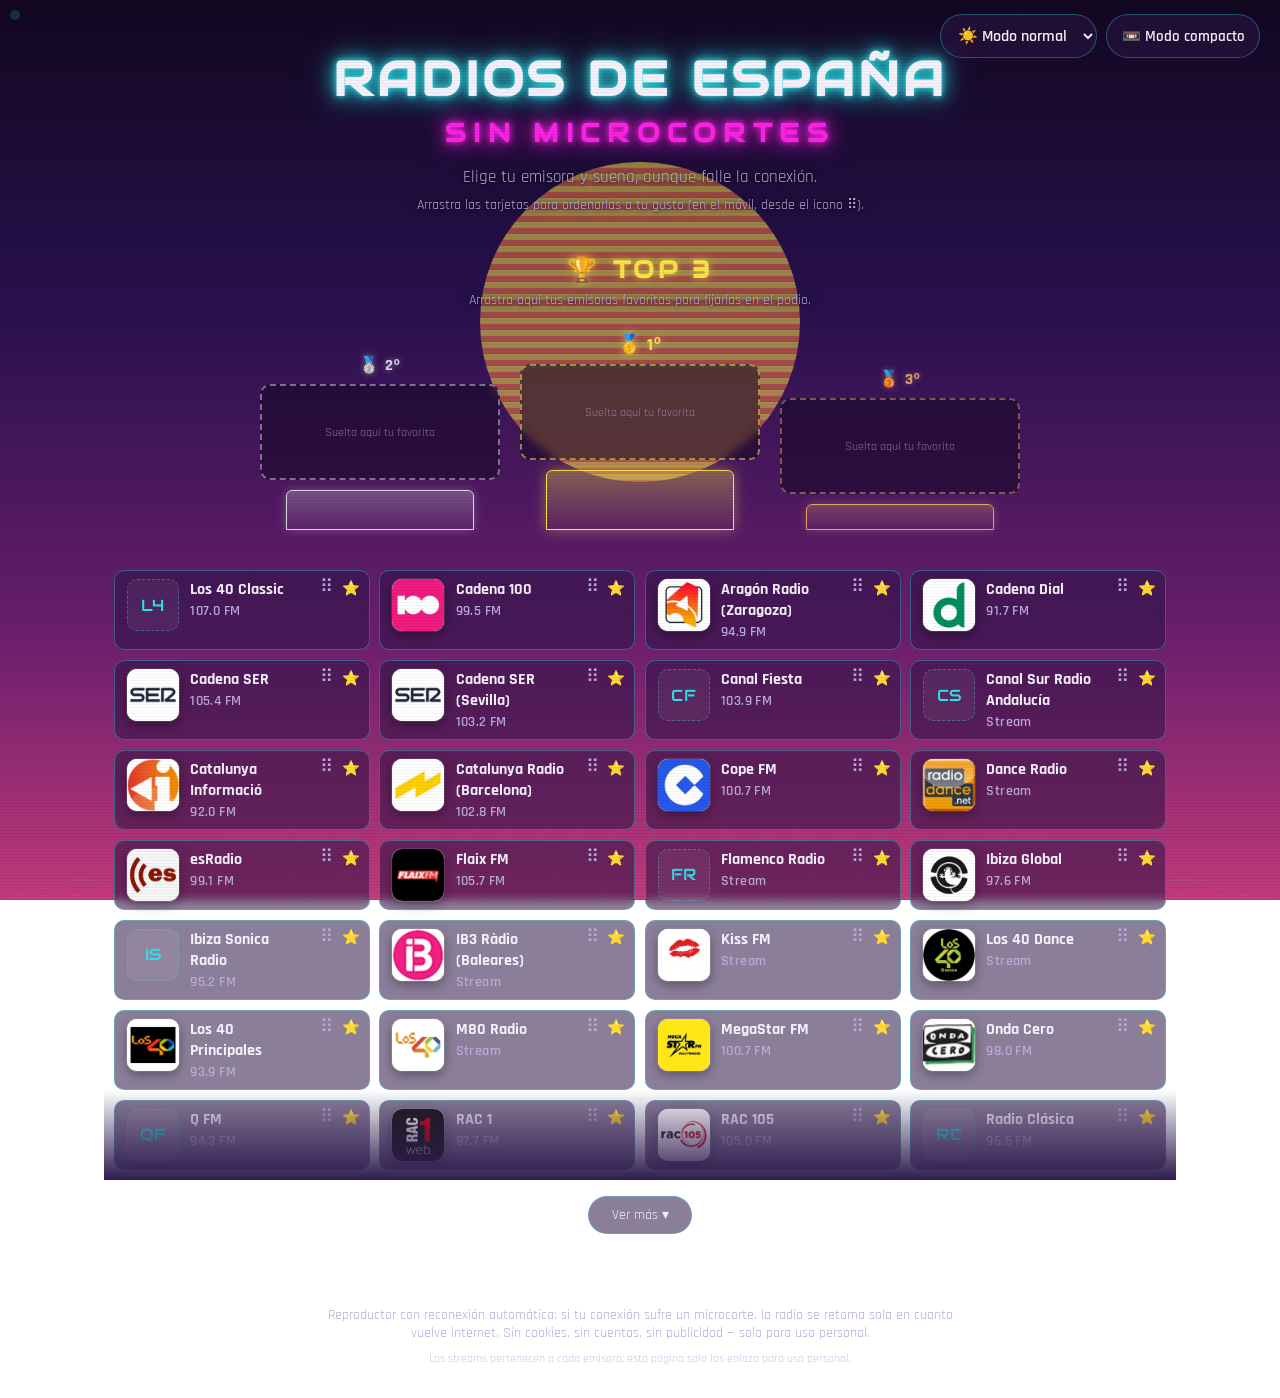
==== index.html @ 14487c56 "com" ====
<!DOCTYPE html>
<html lang="es">
<head>
  <meta charset="UTF-8">
  <meta name="viewport" content="width=device-width, initial-scale=1.0, viewport-fit=cover">
  <title>Radios de España Sin Microcortes</title>
  <link rel="preconnect" href="https://fonts.googleapis.com">
  <link rel="preconnect" href="https://fonts.gstatic.com" crossorigin>
  <link href="https://fonts.googleapis.com/css2?family=Audiowide&family=Rajdhani:wght@400;500;600;700&display=swap" rel="stylesheet">
  <link rel="stylesheet" href="styles.css">
  <link rel="stylesheet" href="compact.css">
  <link rel="manifest" href="manifest.json">
  <meta name="theme-color" content="#1a0b2e" id="theme-color-meta">
  <link rel="icon" href="icons/icon-192.png" type="image/png">
  <link rel="apple-touch-icon" href="icons/apple-touch-icon.png">
  <meta name="apple-mobile-web-app-capable" content="yes">
  <meta name="apple-mobile-web-app-status-bar-style" content="black-translucent">
  <meta name="apple-mobile-web-app-title" content="Radio Sin Cortes">
</head>
<body>
  <div class="scanlines" aria-hidden="true"></div>

  <div class="sun-horizon" aria-hidden="true">
    <div class="sun"></div>
    <div class="grid-horizon"></div>
  </div>

  <div class="moon-sky" aria-hidden="true">
    <div class="stars"></div>
    <div class="moon"></div>
  </div>

  <header class="site-header">
    <div class="header-tools">
    <select id="mode-select" class="mode-select" aria-label="Modo de escucha" autocomplete="off">
      <option value="normal">☀️ Modo normal</option>
      <option value="sleep">🌙 Modo dormir</option>
      <option value="calm">🧘 Big Calm</option>
      <option value="music">🎸 Music Time</option>
      <option value="buggy">🐞 Buggy Time</option>
    </select>
    <button type="button" id="compact-toggle" class="compact-toggle" aria-pressed="false">📼 Modo compacto</button>
    </div>
    <h1 class="title">
      <span class="title-main">RADIOS DE ESPAÑA</span>
      <span class="title-sub">SIN MICROCORTES</span>
    </h1>
    <p class="tagline">Elige tu emisora y suena, aunque falle la conexión.</p>
    <p class="reorder-hint">Arrastra las tarjetas para ordenarlas a tu gusto (en el móvil, desde el icono ⠿).</p>
  </header>

  <main>
    <button type="button" id="sleep-continue-btn" class="sleep-continue-btn" hidden></button>

    <section class="top3-section">
      <h2 class="top3-title">🏆 TOP 3</h2>
      <p class="top3-hint">Arrastra aquí tus emisoras favoritas para fijarlas en el podio.</p>
      <div class="top3-podium">
        <div class="podium-slot podium-slot--2">
          <div class="podium-rank">🥈 2º</div>
          <div class="podium-drop" data-rank="2"></div>
          <div class="podium-base"></div>
        </div>
        <div class="podium-slot podium-slot--1">
          <div class="podium-rank">🥇 1º</div>
          <div class="podium-drop" data-rank="1"></div>
          <div class="podium-base"></div>
        </div>
        <div class="podium-slot podium-slot--3">
          <div class="podium-rank">🥉 3º</div>
          <div class="podium-drop" data-rank="3"></div>
          <div class="podium-base"></div>
        </div>
      </div>
    </section>

    <div id="sleep-chips" class="sleep-chips" hidden role="tablist" aria-label="Filtrar por temática"></div>

    <div id="stations-grid-wrap" class="stations-grid-wrap">
      <div id="stations-grid" class="stations-grid" aria-live="polite">
        <!-- Tarjetas de emisora generadas por app.js -->
      </div>
      <div class="stations-grid-fade" aria-hidden="true"></div>
    </div>
    <button type="button" id="toggle-grid-btn" class="toggle-grid-btn" hidden>Ver más ▾</button>
  </main>

  <footer class="site-footer">
    <p class="help-text">Reproductor con reconexión automática: si tu conexión sufre un microcorte, la radio se retoma sola en cuanto vuelve internet. Sin cookies, sin cuentas, sin publicidad — solo para uso personal.</p>
    <p class="small-print">Los streams pertenecen a cada emisora; esta página solo los enlaza para uso personal.</p>
  </footer>

  <audio id="audio-player" preload="none"></audio>

  <button type="button" id="easter-egg-trigger" class="easter-egg-trigger" aria-label="?"></button>

  <div id="easter-egg-video-wrap" class="easter-egg-video-wrap" hidden>
    <div id="easter-egg-video"></div>
  </div>

  <div id="mini-player" class="mini-player" hidden role="region" aria-label="Reproductor actual">
    <span id="mini-player-logo" class="station-logo mini-player-logo" aria-hidden="true" hidden></span>
    <div class="mini-player-info">
      <div class="mini-player-name" id="mini-player-name"></div>
      <div class="mini-player-status" id="mini-player-status"></div>
    </div>
    <div id="sleep-timer" class="sleep-timer" hidden>
      <span class="sleep-timer-countdown" id="sleep-timer-countdown"></span>
      <button type="button" id="sleep-timer-btn" class="sleep-timer-btn" aria-haspopup="true" aria-expanded="false" aria-label="Temporizador de apagado"><svg viewBox="0 0 24 24" width="20" height="20" aria-hidden="true" focusable="false"><g fill="none" stroke="currentColor" stroke-width="2" stroke-linecap="round"><circle cx="12" cy="13.5" r="7.5"/><path d="M12 9.5v4l2.5 2M9.5 2.5h5M19 6l1.5-1.5"/></g></svg></button>
      <div id="sleep-timer-menu" class="sleep-timer-menu" hidden>
        <button type="button" data-min="15">15 min</button>
        <button type="button" data-min="30">30 min</button>
        <button type="button" data-min="45">45 min</button>
        <button type="button" data-min="60">60 min</button>
        <button type="button" data-min="120">2 h</button>
        <button type="button" data-min="0">Desactivado</button>
      </div>
    </div>
    <button type="button" id="mini-player-tracks-btn" class="mini-player-tracks-btn" hidden aria-haspopup="dialog" aria-controls="tracks-panel" aria-expanded="false" aria-label="Canciones anteriores y próximas">
      <svg viewBox="0 0 24 24" width="20" height="20" aria-hidden="true" focusable="false"><path fill="currentColor" d="M3 6h12v2H3zm0 5h12v2H3zm0 5h8v2H3zm14-9.5V15.2a3 3 0 1 0 2 2.8V9h3V6.5z"/></svg>
    </button>
    <button type="button" id="mini-player-toggle" class="mini-player-toggle" aria-label="Pausar"></button>
    <div class="mini-player-volume">
      <span aria-hidden="true">🔊</span>
      <input type="range" id="mini-player-volume" class="mini-player-volume-slider" min="0" max="1" step="0.01" value="1" aria-label="Volumen">
    </div>
  </div>

  <div id="tracks-panel" class="tracks-panel" hidden role="dialog" aria-modal="false" aria-labelledby="tracks-panel-title">
    <div class="tracks-panel-head">
      <h2 class="tracks-panel-title" id="tracks-panel-title">Canciones</h2>
      <button type="button" id="tracks-panel-close" class="tracks-panel-close" aria-label="Cerrar">
        <svg viewBox="0 0 24 24" width="18" height="18" aria-hidden="true" focusable="false"><path d="M6 6l12 12M18 6L6 18" fill="none" stroke="currentColor" stroke-width="2.2" stroke-linecap="round"/></svg>
      </button>
    </div>
    <div class="tracks-panel-body" id="tracks-panel-body"></div>
  </div>

  <div id="sleep-fallback-toast"class="sleep-fallback-toast" hidden aria-live="polite"></div>

  <div id="sleep-dim-overlay" class="sleep-dim-overlay" hidden aria-hidden="true">
    <div class="sleep-dim-moon"></div>
    <div class="sleep-dim-name" id="sleep-dim-name"></div>
  </div>

  <!-- Modo compacto: casete de los años 70 con las emisoras del modo activo -->
  <section id="compact" class="compact" hidden aria-label="Modo compacto">
    <div class="compact-stage" id="compactStage">
      <div class="deck">
        <div class="chassis">
          <div class="plate">
            <span>RADIO · SIN MICROCORTES</span>
            <span class="plate-right">
              <span class="lamp green" id="cpLed" aria-hidden="true"></span>
              <button type="button" class="cp-exit" id="cpExit">✕ SALIR</button>
            </span>
          </div>

          <div class="grid">
            <div class="side left">
              <div class="vu" aria-hidden="true"><div class="needle" id="cpNeedleL"></div><span class="tag">L</span></div>
              <div class="vents" aria-hidden="true"></div>
              <div class="knob-wrap">
                <div class="dial" id="cpModeDial" role="slider" tabindex="0" aria-label="Modo de escucha"><div class="ptr"></div></div>
                <div class="dial-label">MODO</div>
                <div class="dial-value" id="cpModeVal"></div>
              </div>
            </div>

            <div class="center">
              <div class="window" id="cpWindow">
                <div class="cassette">
                  <div class="label beat" id="cpLabel">
                    <div class="label-name" id="cpName">—</div>
                    <div class="label-sub" id="cpSub"></div>
                  </div>
                  <div class="reels">
                    <div class="reel" id="cpReelL"></div>
                    <div class="reel" id="cpReelR"></div>
                  </div>
                </div>
              </div>
              <div class="transport">
                <button class="btn" id="cpPower" type="button">ENCENDER</button>
                <button class="btn" id="cpPlay" type="button">▶ PLAY</button>
                <button class="btn" id="cpStop" type="button">■ PARAR</button>
                <button class="btn" id="cpStyle" type="button">ESTILO</button>
                <button class="btn" id="cpGlitch" type="button">⚡ MICROCORTE</button>
              </div>
            </div>

            <div class="side right">
              <div class="vu" aria-hidden="true"><div class="needle" id="cpNeedleR"></div><span class="tag">R</span></div>
              <div class="bars" id="cpBars" aria-hidden="true"></div>
              <div class="knob-wrap">
                <div class="dial" id="cpStDial" role="slider" tabindex="0" aria-label="Emisora del grupo activo"><div class="ptr"></div></div>
                <div class="dial-label">EMISORA</div>
                <div class="dial-value" id="cpStVal"></div>
              </div>
            </div>
          </div>
        </div>

        <div class="drawer">
          <button class="toggle" id="cpList" type="button" aria-expanded="false" aria-controls="cpScreen">▲ LISTA</button>
          <div class="screen" id="cpScreen" hidden>
            <div class="screen-head">
              <button class="screen-tab active" data-tab="emisoras" type="button">EMISORAS</button>
              <button class="screen-tab" data-tab="estilos" type="button">ESTILOS</button>
            </div>
            <div class="screen-body" id="cpScreenBody"></div>
          </div>
        </div>
      </div>
    </div>
  </section>

  <script src="app.js" defer></script>
  <script src="compact.js" defer></script>
  <script>
    if ('serviceWorker' in navigator) {
      window.addEventListener('load', function () {
        navigator.serviceWorker.register('sw.js').catch(function () {
          // Si falla el registro (p. ej. servido sin HTTPS en local), la web
          // sigue funcionando con normalidad, solo sin las ventajas de la PWA.
        });
      });
    }
  </script>
</body>
</html>
---- styles.css ----
:root {
  --neon-cyan: #2de2e6;
  --neon-magenta: #f924e3;
  --neon-yellow: #f9e347;
  --bg-deep: #1a0b2e;
  --bg-mid: #2d1b4e;
  --card-bg: rgba(45, 20, 70, 0.55);
  --card-border: rgba(45, 226, 230, 0.35);
  --text-main: #f4f1fb;
  --text-dim: #b8a9d9;
}

/* --- Modo dormir: paleta cálida y de bajo brillo --- */
body.sleep-mode {
  --neon-cyan: #6f7fd6;
  --neon-magenta: #caa46b;
  --neon-yellow: #d8b872;
  --bg-deep: #0a0e24;
  --bg-mid: #131a3a;
  --card-bg: rgba(18, 22, 48, 0.6);
  --card-border: rgba(111, 127, 214, 0.3);
  --text-main: #f0e6d2;
  --text-dim: #8f97c2;
}

/* --- Big Calm: verdes azulados suaves --- */
body.calm-mode {
  --neon-cyan: #6fd6c0;
  --neon-magenta: #e0b97a;
  --neon-yellow: #bfe3a0;
  --bg-deep: #071a1c;
  --bg-mid: #0f2c2e;
  --card-bg: rgba(12, 44, 46, 0.6);
  --card-border: rgba(111, 214, 192, 0.3);
  --text-main: #eaf5ee;
  --text-dim: #93b8b0;
}

/* --- Music Time: ámbar y rojo de amplificador de válvulas --- */
body.music-mode {
  --neon-cyan: #ffb347;
  --neon-magenta: #ff4d3d;
  --neon-yellow: #ffd36b;
  --bg-deep: #1a0d08;
  --bg-mid: #2c1710;
  --card-bg: rgba(44, 22, 14, 0.6);
  --card-border: rgba(255, 179, 71, 0.35);
  --text-main: #fdf2e3;
  --text-dim: #c9aa8c;
}

/* --- Buggy Time: verde ácido y rosa de pantalla averiada --- */
body.buggy-mode {
  --neon-cyan: #b6ff3c;
  --neon-magenta: #ff2e93;
  --neon-yellow: #ffe600;
  --bg-deep: #0c0f0a;
  --bg-mid: #1a2012;
  --card-bg: rgba(20, 28, 12, 0.65);
  --card-border: rgba(182, 255, 60, 0.35);
  --text-main: #f5fbe6;
  --text-dim: #b3c295;
}

* {
  box-sizing: border-box;
}

html, body {
  margin: 0;
  padding: 0;
  min-height: 100%;
}

body {
  font-family: 'Rajdhani', 'Segoe UI', sans-serif;
  color: var(--text-main);
  background: linear-gradient(180deg, #120821 0%, #2a1150 35%, #6a1e6e 70%, #c23a7a 100%);
  background-attachment: fixed;
  position: relative;
  overflow-x: hidden;
  min-height: 100vh;
  display: flex;
  flex-direction: column;
  transition: background 0.6s ease, color 0.6s ease;
}

body.sleep-mode {
  background: linear-gradient(180deg, #05061a 0%, #0b0f2e 40%, #131a3a 75%, #1c2350 100%);
}

body.calm-mode {
  background: linear-gradient(180deg, #041214 0%, #0a2326 40%, #0f2c2e 75%, #17403f 100%);
}

body.music-mode {
  background: linear-gradient(180deg, #0f0705 0%, #1f0e09 40%, #3a1a0f 72%, #6e2413 100%);
}

body.buggy-mode {
  background: linear-gradient(180deg, #070906 0%, #10160b 40%, #1a2012 70%, #4a1038 100%);
}

/* --- Sol retro + horizonte de cuadrícula --- */

.sun-horizon {
  position: fixed;
  inset: 0;
  z-index: 0;
  overflow: hidden;
  pointer-events: none;
}

.sun {
  position: absolute;
  left: 50%;
  top: 18%;
  width: 320px;
  height: 320px;
  border-radius: 50%;
  transform: translateX(-50%);
  background: repeating-linear-gradient(
    180deg,
    var(--neon-yellow) 0px,
    var(--neon-yellow) 6px,
    transparent 6px,
    transparent 12px
  );
  background-color: #ff7a45;
  background-blend-mode: normal;
  opacity: 0.55;
  animation: sun-pulse 9s ease-in-out infinite;
}

@keyframes sun-pulse {
  0%, 100% {
    opacity: 0.3;
    box-shadow: 0 0 40px 6px rgba(249, 227, 71, 0.22), 0 0 90px 26px rgba(249, 36, 227, 0.1);
  }
  50% {
    opacity: 0.7;
    box-shadow: 0 0 80px 16px rgba(249, 227, 71, 0.45), 0 0 150px 55px rgba(249, 36, 227, 0.2);
  }
}

@media (prefers-reduced-motion: reduce) {
  .sun {
    animation: none;
    opacity: 0.5;
    box-shadow: 0 0 60px 10px rgba(249, 227, 71, 0.35), 0 0 120px 40px rgba(249, 36, 227, 0.15);
  }
}

.grid-horizon {
  position: absolute;
  left: 0;
  right: 0;
  bottom: 0;
  height: 45%;
  background-image:
    linear-gradient(rgba(45, 226, 230, 0.35) 1px, transparent 1px),
    linear-gradient(90deg, rgba(45, 226, 230, 0.35) 1px, transparent 1px);
  background-size: 60px 40px;
  transform: perspective(300px) rotateX(60deg);
  transform-origin: bottom;
  opacity: 0.5;
  mask-image: linear-gradient(to top, rgba(0,0,0,1) 0%, rgba(0,0,0,0) 90%);
  -webkit-mask-image: linear-gradient(to top, rgba(0,0,0,1) 0%, rgba(0,0,0,0) 90%);
}

.scanlines {
  position: fixed;
  inset: 0;
  z-index: 5;
  pointer-events: none;
  background: repeating-linear-gradient(
    0deg,
    rgba(0, 0, 0, 0.12) 0px,
    rgba(0, 0, 0, 0.12) 1px,
    transparent 1px,
    transparent 3px
  );
  opacity: 0.35;
  transition: opacity 0.6s ease;
}

body.sleep-mode .scanlines,
body.calm-mode .scanlines {
  opacity: 0.08;
}

body.buggy-mode .scanlines {
  opacity: 0.6;
}

body.buggy-mode .grid-horizon {
  background-image:
    linear-gradient(rgba(182, 255, 60, 0.35) 1px, transparent 1px),
    linear-gradient(90deg, rgba(182, 255, 60, 0.35) 1px, transparent 1px);
}

body.music-mode .grid-horizon {
  background-image:
    linear-gradient(rgba(255, 179, 71, 0.35) 1px, transparent 1px),
    linear-gradient(90deg, rgba(255, 179, 71, 0.35) 1px, transparent 1px);
}

/* --- Modo dormir: luna y estrellas --- */

.sun-horizon,
.moon-sky {
  transition: opacity 0.6s ease;
}

.moon-sky {
  position: fixed;
  inset: 0;
  z-index: 0;
  overflow: hidden;
  pointer-events: none;
  opacity: 0;
}

body.sleep-mode .sun-horizon,
body.calm-mode .sun-horizon {
  opacity: 0;
}

body.sleep-mode .moon-sky,
body.calm-mode .moon-sky {
  opacity: 1;
}

/* Big Calm conserva las estrellas, pero la luna taparía su subtítulo */
body.calm-mode .moon {
  display: none;
}

.stars {
  position: absolute;
  inset: 0;
  background-image:
    radial-gradient(1.5px 1.5px at 12% 18%, #f0e6d2 50%, transparent 100%),
    radial-gradient(1.5px 1.5px at 28% 44%, #f0e6d2 50%, transparent 100%),
    radial-gradient(1px 1px at 45% 12%, #f0e6d2 50%, transparent 100%),
    radial-gradient(1.5px 1.5px at 62% 30%, #f0e6d2 50%, transparent 100%),
    radial-gradient(1px 1px at 78% 55%, #f0e6d2 50%, transparent 100%),
    radial-gradient(1.5px 1.5px at 88% 22%, #f0e6d2 50%, transparent 100%),
    radial-gradient(1px 1px at 8% 65%, #f0e6d2 50%, transparent 100%),
    radial-gradient(1.5px 1.5px at 35% 75%, #f0e6d2 50%, transparent 100%),
    radial-gradient(1px 1px at 55% 68%, #f0e6d2 50%, transparent 100%),
    radial-gradient(1.5px 1.5px at 92% 78%, #f0e6d2 50%, transparent 100%);
  opacity: 0.55;
  animation: stars-twinkle 6s ease-in-out infinite;
}

@keyframes stars-twinkle {
  0%, 100% { opacity: 0.35; }
  50% { opacity: 0.7; }
}

.moon {
  position: absolute;
  left: 50%;
  top: 16%;
  width: 140px;
  height: 140px;
  border-radius: 50%;
  transform: translateX(-50%);
  background: radial-gradient(circle at 35% 35%, #f4ecd8 0%, #e4d6ae 55%, #cbb98a 100%);
  box-shadow: 0 0 35px 8px rgba(228, 214, 174, 0.25), 0 0 70px 20px rgba(228, 214, 174, 0.12);
  animation: moon-breathe 8s ease-in-out infinite;
}

@keyframes moon-breathe {
  0%, 100% { box-shadow: 0 0 30px 6px rgba(228, 214, 174, 0.2), 0 0 60px 16px rgba(228, 214, 174, 0.1); }
  50% { box-shadow: 0 0 45px 12px rgba(228, 214, 174, 0.3), 0 0 85px 24px rgba(228, 214, 174, 0.15); }
}

@media (prefers-reduced-motion: reduce) {
  .stars, .moon { animation: none; }
}

body.tab-hidden .stars,
body.tab-hidden .moon {
  animation-play-state: paused;
}

/* --- Cabecera --- */

.site-header {
  position: relative;
  z-index: 2;
  text-align: center;
  padding: 3rem 1rem 1.5rem;
}

/* 1rem de letra: con menos, iOS amplía la página al tocar el selector */
/* Selector de modos e interruptor del modo compacto, juntos */
.header-tools {
  display: flex;
  flex-direction: column;
  align-items: center;
  gap: 0.6rem;
  margin: 0 auto 1.1rem;
}

.compact-toggle {
  min-height: 44px;
  padding: 0.4rem 0.9rem;
  border-radius: 999px;
  border: 1px solid var(--card-border);
  background: var(--card-bg);
  color: var(--text-main);
  font-family: inherit;
  font-size: 0.95rem;
  font-weight: 600;
  cursor: pointer;
  backdrop-filter: blur(4px);
  -webkit-tap-highlight-color: transparent;
}

.compact-toggle:hover,
.compact-toggle:focus-visible,
.compact-toggle[aria-pressed="true"] {
  border-color: var(--neon-cyan);
  background: rgba(45, 226, 230, 0.12);
}

.compact-toggle:focus-visible {
  outline: 2px solid var(--neon-cyan);
  outline-offset: 2px;
}

.mode-select {
  display: block;
  margin: 0;
  min-height: 44px;
  padding: 0.4rem 0.8rem;
  border-radius: 999px;
  border: 1px solid var(--card-border);
  background: var(--card-bg);
  color: var(--text-main);
  color-scheme: dark;
  font-family: inherit;
  font-size: 1rem;
  font-weight: 600;
  cursor: pointer;
  backdrop-filter: blur(4px);
  transition: border-color 0.2s ease, background 0.2s ease;
  -webkit-tap-highlight-color: transparent;
}

.mode-select option {
  background: var(--bg-deep);
  color: var(--text-main);
}

.mode-select:hover,
.mode-select:focus-visible {
  border-color: var(--neon-cyan);
}

.mode-select:focus-visible {
  outline: 2px solid var(--neon-cyan);
  outline-offset: 2px;
}

/* Por debajo de este ancho taparía el título, y va centrado encima de él */
@media (min-width: 1000px) {
  .header-tools {
    position: absolute;
    top: 0.9rem;
    right: 1.25rem;
    flex-direction: row;
    margin: 0;
  }
}

.title {
  margin: 0;
  display: flex;
  flex-direction: column;
  gap: 0.4rem;
  font-family: 'Audiowide', 'Rajdhani', sans-serif;
  line-height: 1.3;
}

.title-main {
  font-size: clamp(1.6rem, 6vw, 3rem);
  color: var(--text-main);
  text-shadow:
    0 0 6px var(--neon-cyan),
    0 0 18px var(--neon-cyan),
    0 0 36px rgba(45, 226, 230, 0.6);
  letter-spacing: 0.08em;
}

.title-sub {
  font-size: clamp(1rem, 3.5vw, 1.6rem);
  color: var(--neon-magenta);
  text-shadow:
    0 0 6px var(--neon-magenta),
    0 0 18px var(--neon-magenta),
    0 0 32px rgba(249, 36, 227, 0.6);
  letter-spacing: 0.3em;
}

.tagline {
  margin: 1rem auto 0;
  max-width: 32rem;
  font-size: 1.05rem;
  color: var(--text-dim);
  text-shadow: 0 1px 4px rgba(0, 0, 0, 0.85), 0 0 14px rgba(10, 4, 20, 0.7);
}

.reorder-hint {
  margin: 0.5rem auto 0;
  max-width: 32rem;
  font-size: 0.85rem;
  color: var(--text-dim);
  text-shadow: 0 1px 4px rgba(0, 0, 0, 0.85), 0 0 14px rgba(10, 4, 20, 0.7);
}

/* --- Podio TOP 3 --- */

.top3-section {
  text-align: center;
  margin-bottom: 2.5rem;
}

.top3-title {
  margin: 0;
  font-family: 'Audiowide', 'Rajdhani', sans-serif;
  font-size: clamp(1.1rem, 3vw, 1.5rem);
  letter-spacing: 0.15em;
  color: var(--neon-yellow);
  text-shadow: 0 0 6px rgba(249, 227, 71, 0.6), 0 0 18px rgba(249, 227, 71, 0.3);
}

.top3-hint {
  margin: 0.4rem auto 1.5rem;
  max-width: 30rem;
  font-size: 0.85rem;
  color: var(--text-dim);
  text-shadow: 0 1px 4px rgba(0, 0, 0, 0.85), 0 0 14px rgba(10, 4, 20, 0.7);
}

.top3-podium {
  display: flex;
  align-items: flex-end;
  justify-content: center;
  gap: 1.25rem;
  flex-wrap: wrap;
}

.podium-slot {
  display: flex;
  flex-direction: column;
  align-items: center;
  width: min(240px, 42vw);
}

.podium-slot--1 { order: 2; }
.podium-slot--2 { order: 1; }
.podium-slot--3 { order: 3; }

.podium-rank {
  margin-bottom: 0.5rem;
  font-weight: 700;
  font-size: 1rem;
  letter-spacing: 0.05em;
}

.podium-slot--1 .podium-rank {
  color: var(--neon-yellow);
  text-shadow: 0 0 8px rgba(249, 227, 71, 0.7);
  font-size: 1.15rem;
}

.podium-slot--2 .podium-rank { color: #d7d7e0; text-shadow: 0 0 6px rgba(215, 215, 224, 0.5); }
.podium-slot--3 .podium-rank { color: #e0a468; text-shadow: 0 0 6px rgba(224, 164, 104, 0.5); }

.podium-drop {
  width: 100%;
  min-height: 96px;
  border: 2px dashed var(--card-border);
  border-radius: 10px;
  background: rgba(20, 8, 38, 0.55);
  backdrop-filter: blur(4px);
  display: flex;
  align-items: center;
  justify-content: center;
  padding: 0.4rem;
  transition: border-color 0.2s ease, box-shadow 0.2s ease, background 0.2s ease;
}

.podium-drop:empty::before {
  content: 'Suelta aquí tu favorita';
  font-size: 0.78rem;
  color: var(--text-dim);
  opacity: 0.65;
  padding: 0 0.5rem;
}

.podium-drop .station-card {
  width: 100%;
}

.podium-slot--1 .podium-drop { border-color: rgba(249, 227, 71, 0.55); }
.podium-slot--2 .podium-drop { border-color: rgba(215, 215, 224, 0.5); }
.podium-slot--3 .podium-drop { border-color: rgba(224, 164, 104, 0.5); }

.podium-drop.drop-hover {
  border-style: solid;
  border-color: var(--neon-cyan);
  box-shadow: 0 0 16px rgba(45, 226, 230, 0.5);
  background: rgba(45, 226, 230, 0.08);
}

.podium-base {
  width: 78%;
  margin-top: 0.6rem;
  border-radius: 6px 6px 0 0;
  border: 1px solid;
}

.podium-slot--1 .podium-base {
  height: 60px;
  background: linear-gradient(180deg, rgba(249, 227, 71, 0.35), rgba(249, 227, 71, 0.05));
  border-color: var(--neon-yellow);
  box-shadow: 0 0 14px rgba(249, 227, 71, 0.4);
}

.podium-slot--2 .podium-base {
  height: 40px;
  background: linear-gradient(180deg, rgba(215, 215, 224, 0.3), rgba(215, 215, 224, 0.05));
  border-color: #d7d7e0;
  box-shadow: 0 0 10px rgba(215, 215, 224, 0.3);
}

.podium-slot--3 .podium-base {
  height: 26px;
  background: linear-gradient(180deg, rgba(224, 164, 104, 0.3), rgba(224, 164, 104, 0.05));
  border-color: #e0a468;
  box-shadow: 0 0 10px rgba(224, 164, 104, 0.3);
}

/* --- Continuar donde lo dejé (modo dormir) --- */

.sleep-continue-btn {
  display: block;
  margin: 0 auto 2rem;
  min-height: 52px;
  padding: 0.75rem 1.5rem;
  border-radius: 999px;
  border: 1.5px solid rgba(216, 184, 114, 0.6);
  background: rgba(216, 184, 114, 0.12);
  color: var(--text-main);
  font-family: inherit;
  font-size: 1rem;
  font-weight: 700;
  cursor: pointer;
  text-align: center;
  max-width: 90%;
  transition: border-color 0.2s ease, background 0.2s ease;
}

.sleep-continue-btn:hover,
.sleep-continue-btn:focus-visible {
  border-color: var(--neon-yellow);
  background: rgba(216, 184, 114, 0.2);
}

/* --- Chips de filtro por temática (modo dormir) --- */

.sleep-chips {
  display: flex;
  gap: 0.5rem;
  overflow-x: auto;
  padding: 0.2rem 0.2rem 0.9rem;
  margin-bottom: 0.5rem;
  -webkit-overflow-scrolling: touch;
}

/* Con ratón es incómodo deslizar la fila: en pantalla grande pasan a otra línea */
@media (min-width: 769px) {
  .sleep-chips {
    flex-wrap: wrap;
    overflow-x: visible;
  }
}

.sleep-chip {
  flex: 0 0 auto;
  min-height: 44px;
  padding: 0.4rem 0.9rem;
  border-radius: 999px;
  border: 1px solid var(--card-border);
  background: var(--card-bg);
  color: var(--text-dim);
  font-family: inherit;
  font-size: 0.85rem;
  white-space: nowrap;
  cursor: pointer;
  transition: border-color 0.2s ease, color 0.2s ease, background 0.2s ease;
  -webkit-tap-highlight-color: transparent;
}

.sleep-chip.is-active {
  border-color: var(--neon-cyan);
  color: var(--text-main);
  background: rgba(111, 127, 214, 0.18);
}

/* --- Grid de emisoras --- */

main {
  position: relative;
  z-index: 2;
  flex: 1;
  padding: 1rem 1.5rem 3rem;
  max-width: 1100px;
  width: 100%;
  margin: 0 auto;
}

.stations-grid {
  display: grid;
  /* 240px: con el logo a la izquierda, con menos ancho el nombre se partía
     en tres o cuatro líneas. */
  grid-template-columns: repeat(auto-fill, minmax(240px, 1fr));
  gap: 0.6rem;
}

/* El relleno compensado con margen negativo deja sitio a lo que sobresale de
   las tarjetas (etiqueta de ranking, brillo), que overflow: hidden recortaría. */
.stations-grid-wrap {
  position: relative;
  overflow: hidden;
  padding: 10px 10px 0;
  margin: -10px -10px 0;
  max-height: 620px;
  transition: max-height 0.35s ease;
}

.stations-grid-wrap.is-expanded {
  max-height: none;
}

.stations-grid-fade {
  position: absolute;
  left: 0;
  right: 0;
  bottom: 0;
  height: 90px;
  background: linear-gradient(to bottom, transparent, var(--bg-mid));
  pointer-events: none;
  opacity: 1;
  transition: opacity 0.2s ease;
}

.stations-grid-wrap.is-expanded .stations-grid-fade,
.stations-grid-wrap.fits-all .stations-grid-fade {
  opacity: 0;
}

.toggle-grid-btn {
  display: block;
  margin: 1rem auto 0;
  padding: 0.55rem 1.4rem;
  border-radius: 999px;
  border: 1px solid var(--card-border);
  background: var(--card-bg);
  color: var(--text-main);
  font-family: inherit;
  font-size: 0.9rem;
  cursor: pointer;
  backdrop-filter: blur(4px);
  transition: border-color 0.2s ease, transform 0.15s ease;
}

.toggle-grid-btn:hover {
  border-color: var(--neon-cyan);
  transform: translateY(-1px);
}

.station-card {
  background: var(--card-bg);
  border: 1px solid var(--card-border);
  border-radius: 10px;
  padding: 0.5rem 0.75rem;
  text-align: left;
  color: var(--text-main);
  font-family: inherit;
  backdrop-filter: blur(4px);
  transition: border-color 0.2s ease, box-shadow 0.2s ease, transform 0.15s ease;
  display: flex;
  flex-direction: column;
  gap: 0.15rem;
  position: relative;
}

.station-card:hover {
  border-color: var(--neon-cyan);
  transform: translateY(-2px);
}

.station-card.dragging {
  z-index: 1000;
  pointer-events: none;
  border-color: var(--neon-cyan);
  box-shadow: 0 8px 24px rgba(0, 0, 0, 0.45), 0 0 16px rgba(45, 226, 230, 0.5);
  transform: scale(1.03);
}

/* Con ratón se arrastra desde cualquier punto de la tarjeta */
@media (hover: hover) and (pointer: fine) {
  .station-card {
    cursor: grab;
    user-select: none;
    -webkit-user-select: none;
  }
}

body.is-dragging,
body.is-dragging .card-content {
  cursor: grabbing;
}

/* backdrop-filter en el podio haría que la tarjeta arrastrada se posicione
   respecto a su plaza y no a la ventana. Quitarlo también aligera el repintado. */
body.is-dragging .station-card,
body.is-dragging .podium-drop {
  backdrop-filter: none;
  transition: none;
}

.drag-placeholder {
  border: 1px dashed var(--card-border);
  border-radius: 10px;
  background: rgba(45, 226, 230, 0.06);
}

/* Los iconos flotan en la esquina para no gastar una fila entera de la tarjeta */
.card-toolbar {
  position: absolute;
  z-index: 1;
  top: 0.25rem;
  right: 0.3rem;
  display: flex;
  align-items: center;
}

.drag-handle {
  color: var(--text-dim);
  font-size: 1.1rem;
  line-height: 1;
  padding: 0.2rem 0.3rem;
  cursor: grab;
  touch-action: none;
  user-select: none;
  -webkit-user-select: none;
  -webkit-tap-highlight-color: transparent;
}

.podium-add-btn {
  min-width: 26px;
  min-height: 26px;
  padding: 0;
  border: none;
  background: none;
  color: var(--text-dim);
  font-size: 0.9rem;
  line-height: 1;
  cursor: pointer;
  border-radius: 6px;
  -webkit-tap-highlight-color: transparent;
  transition: color 0.2s ease, background 0.2s ease;
}

.podium-add-btn:hover,
.podium-add-btn:focus-visible {
  color: var(--neon-yellow);
  background: rgba(249, 227, 71, 0.12);
}

@media (pointer: coarse) {
  .podium-add-btn {
    min-width: 40px;
    min-height: 44px;
  }

  .card-toolbar {
    top: 0;
    right: 0;
  }

  .station-name,
  .station-category-tag {
    padding-right: 3.2rem;
  }
}

/* En pantallas táctiles el icono de arrastre necesita un área de toque mayor
   (mínimo recomendado ~44px) sin agrandar el icono visualmente. */
@media (pointer: coarse) {
  .drag-handle {
    position: relative;
    padding: 0.5rem 0.1rem;
  }

  .drag-handle::after {
    content: '';
    position: absolute;
    inset: -6px 0 -6px -6px;
  }
}

.drag-handle:hover {
  color: var(--neon-cyan);
}

.card-content {
  display: flex;
  flex-direction: column;
  gap: 0.15rem;
  background: none;
  border: none;
  padding: 0;
  margin: 0;
  width: 100%;
  text-align: left;
  color: inherit;
  font: inherit;
  cursor: pointer;
  -webkit-tap-highlight-color: transparent;
}

/* --- Carátula de la emisora ---
   Escritorio: logo a la izquierda y texto a la derecha.
   Móvil (≤480px): logo arriba, con la estrella y el asa a su derecha, y el
   texto debajo. Sin logo: iniciales con el color del modo. */

.station-logo {
  flex: 0 0 auto;
  width: 3.25rem;
  height: 3.25rem;
  border-radius: 10px;
  overflow: hidden;
  display: flex;
  align-items: center;
  justify-content: center;
  background: #ffffff;
  box-shadow: 0 0 0 1px rgba(255, 255, 255, 0.12), 0 4px 12px rgba(0, 0, 0, 0.35);
}

.station-logo img {
  width: 100%;
  height: 100%;
  object-fit: cover;
  display: block;
}

.station-logo.is-initials {
  background: rgba(255, 255, 255, 0.06);
  border: 1px dashed var(--card-border);
  box-shadow: none;
  color: var(--neon-cyan);
  font-family: 'Audiowide', sans-serif;
  font-size: 1rem;
  letter-spacing: 0.02em;
}

.station-logo[hidden] {
  display: none;
}

.card-content {
  flex-direction: row;
  align-items: center;
  gap: 0.7rem;
}

.card-text {
  display: flex;
  flex-direction: column;
  gap: 0.15rem;
  flex: 1;
  min-width: 0;
}

.podium-drop .station-logo {
  width: 3.75rem;
  height: 3.75rem;
}

.mini-player-logo {
  width: 2.75rem;
  height: 2.75rem;
  border-radius: 8px;
}

.mini-player-logo.is-initials {
  font-size: 0.85rem;
}

body.sleep-mode .station-logo:not(.is-initials) {
  /* De noche el blanco del logo deslumbra: se atenúa un poco. */
  filter: brightness(0.82);
}

@media (max-width: 480px) {
  .card-content {
    flex-direction: column;
    align-items: stretch;
    gap: 0.4rem;
  }

  .station-card .station-logo {
    width: 3rem;
    height: 3rem;
  }

  .station-card .station-name,
  .station-card .station-category-tag {
    padding-right: 0;
  }

  .podium-drop .card-content {
    flex-direction: row;
    align-items: center;
  }

  .podium-drop .station-logo {
    width: 3.5rem;
    height: 3.5rem;
  }

  .podium-drop .station-name {
    padding-right: 3.2rem;
  }
}

.card-content:focus-visible {
  outline: 2px solid var(--neon-cyan);
  outline-offset: 2px;
}

.station-name {
  font-weight: 700;
  font-size: 1rem;
  color: var(--text-main);
  padding-right: 3.1rem;
}

.station-tuning {
  align-self: flex-start;
  padding: 0.05rem 0.45rem;
  border-radius: 999px;
  border: 1px solid var(--neon-yellow);
  color: var(--neon-yellow);
  font-size: 0.75rem;
  font-weight: 700;
  letter-spacing: 0.02em;
}

.station-card.has-tuning {
  border-color: var(--neon-yellow);
}

.stations-empty {
  grid-column: 1 / -1;
  padding: 2rem 1rem;
  text-align: center;
  color: var(--text-main);
  background: var(--bg-deep);
  border: 1px solid var(--card-border);
  border-radius: 10px;
}

.station-status {
  font-size: 0.85rem;
  font-weight: 600;
  letter-spacing: 0.03em;
}

.status-idle { color: var(--text-dim); }

.status-tuning {
  color: var(--neon-yellow);
  text-shadow: 0 0 6px rgba(249, 227, 71, 0.6);
}

.status-live {
  color: var(--neon-magenta);
  text-shadow: 0 0 6px rgba(249, 36, 227, 0.7);
  animation: live-blink 1.6s ease-in-out infinite;
}

@keyframes live-blink {
  0%, 100% { opacity: 1; }
  50% { opacity: 0.6; }
}

.status-reconnecting,
.status-blocked {
  color: var(--neon-yellow);
  text-shadow: 0 0 6px rgba(249, 227, 71, 0.7);
  animation: live-blink 0.9s ease-in-out infinite;
}

.status-paused { color: var(--text-dim); }

.status-unavailable { color: #ff6b6b; }

.rank-badge {
  position: absolute;
  top: -8px;
  left: -8px;
  min-width: 28px;
  height: 22px;
  padding: 0 0.35rem;
  border-radius: 999px;
  display: flex;
  align-items: center;
  justify-content: center;
  font-size: 0.72rem;
  font-weight: 800;
  letter-spacing: 0.02em;
  background: rgba(111, 127, 214, 0.85);
  color: #0a0e24;
  box-shadow: 0 2px 8px rgba(0, 0, 0, 0.4);
  z-index: 1;
}

.rank-badge.rank-1 { background: linear-gradient(135deg, #f9e347, #d8b872); }
.rank-badge.rank-2 { background: linear-gradient(135deg, #e6e6f0, #c3c3d6); }
.rank-badge.rank-3 { background: linear-gradient(135deg, #e0a468, #b97e4a); }

.station-category-tag {
  font-size: 0.72rem;
  font-weight: 700;
  letter-spacing: 0.02em;
  color: var(--neon-cyan);
  opacity: 0.9;
  padding-right: 3.1rem;
}

.station-meta {
  font-size: 0.75rem;
  color: var(--text-dim);
  opacity: 0.85;
}

.official-link {
  font-size: 0.8rem;
  color: var(--neon-cyan);
  text-decoration: none;
}

.official-link:hover,
.official-link:focus-visible {
  text-decoration: underline;
}

.station-card.is-playing {
  border-color: var(--neon-magenta);
  box-shadow: 0 0 12px rgba(249, 36, 227, 0.5), 0 0 28px rgba(249, 36, 227, 0.25);
}

.station-card.is-reconnecting {
  border-color: var(--neon-yellow);
  box-shadow: 0 0 12px rgba(249, 227, 71, 0.5);
}

.station-card.is-unavailable {
  opacity: 0.7;
}

/* Icono ecualizador animado para la tarjeta en directo */
.eq {
  display: inline-flex;
  align-items: flex-end;
  gap: 2px;
  height: 12px;
  margin-right: 0.4rem;
  vertical-align: middle;
}

.eq span {
  width: 3px;
  background: var(--neon-magenta);
  display: inline-block;
  animation: eq-bounce 0.9s ease-in-out infinite;
}

.eq span:nth-child(1) { animation-delay: 0s; height: 40%; }
.eq span:nth-child(2) { animation-delay: 0.2s; height: 100%; }
.eq span:nth-child(3) { animation-delay: 0.4s; height: 60%; }

@keyframes eq-bounce {
  0%, 100% { transform: scaleY(0.4); }
  50% { transform: scaleY(1); }
}

/* --- Detalle discreto --- */

.easter-egg-trigger {
  position: fixed;
  top: 10px;
  left: 10px;
  z-index: 15;
  width: 10px;
  height: 10px;
  padding: 0;
  border: none;
  border-radius: 50%;
  background: var(--neon-cyan);
  opacity: 0.18;
  cursor: pointer;
  transition: opacity 0.3s ease, box-shadow 0.3s ease, transform 0.3s ease;
}

.easter-egg-trigger:hover,
.easter-egg-trigger:focus-visible {
  opacity: 0.8;
  box-shadow: 0 0 10px 3px rgba(45, 226, 230, 0.6);
  transform: scale(1.3);
  outline: none;
}

.easter-egg-video-wrap {
  position: fixed;
  right: 12px;
  bottom: calc(4.25rem + env(safe-area-inset-bottom, 0px) + 10px);
  z-index: 19;
  width: 96px;
  height: 54px;
  border-radius: 6px;
  overflow: hidden;
  border: 1px solid rgba(45, 226, 230, 0.4);
  box-shadow: 0 4px 16px rgba(0, 0, 0, 0.5);
  background: #000;
}

.easter-egg-video-wrap[hidden] {
  display: none;
}

.easter-egg-video-wrap iframe {
  width: 100%;
  height: 100%;
  display: block;
  border: 0;
  pointer-events: none;
}

@media (max-width: 480px) {
  .easter-egg-video-wrap {
    width: 72px;
    height: 40px;
  }
}

/* --- Mini reproductor fijo --- */

body.has-mini-player {
  padding-bottom: calc(4.25rem + env(safe-area-inset-bottom, 0px));
}

.mini-player {
  position: fixed;
  left: 0;
  right: 0;
  bottom: 0;
  z-index: 20;
  display: flex;
  align-items: center;
  gap: 0.75rem;
  padding: 0.6rem 1rem;
  padding-bottom: calc(0.6rem + env(safe-area-inset-bottom, 0px));
  background: rgba(18, 8, 33, 0.9);
  backdrop-filter: blur(10px);
  border-top: 1px solid var(--card-border);
  box-shadow: 0 -4px 20px rgba(0, 0, 0, 0.45);
}

.mini-player[hidden] {
  display: none;
}

.mini-player-info {
  flex: 1;
  min-width: 0;
}

.mini-player-name {
  font-weight: 700;
  font-size: 0.95rem;
  color: var(--text-main);
  white-space: nowrap;
  overflow: hidden;
  text-overflow: ellipsis;
}

.mini-player-status {
  font-size: 0.78rem;
  color: var(--text-dim);
  white-space: nowrap;
  overflow: hidden;
  text-overflow: ellipsis;
}

.mini-player-toggle {
  flex: 0 0 auto;
  width: 2.75rem;
  height: 2.75rem;
  border-radius: 50%;
  border: 1px solid var(--card-border);
  background: rgba(45, 226, 230, 0.12);
  color: var(--text-main);
  font-size: 1.1rem;
  line-height: 1;
  cursor: pointer;
  display: flex;
  align-items: center;
  justify-content: center;
  -webkit-tap-highlight-color: transparent;
  transition: border-color 0.2s ease, background 0.2s ease;
}

.mini-player-toggle:hover,
.mini-player-toggle:focus-visible {
  border-color: var(--neon-cyan);
  background: rgba(45, 226, 230, 0.22);
}

.mini-player-toggle:focus-visible {
  outline: 2px solid var(--neon-cyan);
  outline-offset: 2px;
}

body.sleep-mode .mini-player-toggle {
  width: 3.5rem;
  height: 3.5rem;
  font-size: 1.4rem;
}

.mini-player-toggle svg {
  display: block;
}

/* --- Botón y ventana de canciones (anteriores / próximas) --- */

.mini-player-tracks-btn {
  flex: 0 0 auto;
  width: 2.5rem;
  height: 2.5rem;
  border-radius: 50%;
  border: 1px solid var(--card-border);
  background: none;
  color: var(--text-main);
  cursor: pointer;
  display: flex;
  align-items: center;
  justify-content: center;
  -webkit-tap-highlight-color: transparent;
  transition: border-color 0.2s ease, background 0.2s ease;
}

.mini-player-tracks-btn[hidden] {
  display: none;
}

.mini-player-tracks-btn:hover,
.mini-player-tracks-btn:focus-visible,
.mini-player-tracks-btn[aria-expanded="true"] {
  border-color: var(--neon-cyan);
  background: rgba(45, 226, 230, 0.12);
}

.mini-player-tracks-btn:focus-visible {
  outline: 2px solid var(--neon-cyan);
  outline-offset: 2px;
}

.tracks-panel {
  position: fixed;
  right: 1rem;
  bottom: calc(4.75rem + env(safe-area-inset-bottom, 0px));
  z-index: 26;
  width: min(380px, calc(100vw - 2rem));
  max-height: min(65vh, 520px);
  display: flex;
  flex-direction: column;
  border-radius: 12px;
  border: 1px solid var(--card-border);
  background: rgba(14, 8, 28, 0.97);
  backdrop-filter: blur(8px);
  box-shadow: 0 10px 32px rgba(0, 0, 0, 0.55);
  color: var(--text-main);
}

.tracks-panel[hidden] {
  display: none;
}

body.sleep-mode .tracks-panel {
  bottom: calc(5.5rem + env(safe-area-inset-bottom, 0px));
}

.tracks-panel-head {
  display: flex;
  align-items: center;
  gap: 0.5rem;
  padding: 0.75rem 0.75rem 0.5rem 1rem;
  border-bottom: 1px solid var(--card-border);
}

.tracks-panel-title {
  flex: 1;
  min-width: 0;
  margin: 0;
  font-size: 1rem;
  font-weight: 700;
  white-space: nowrap;
  overflow: hidden;
  text-overflow: ellipsis;
}

.tracks-panel-close {
  flex: 0 0 auto;
  width: 2.25rem;
  height: 2.25rem;
  border: none;
  border-radius: 50%;
  background: none;
  color: var(--text-dim);
  cursor: pointer;
  display: flex;
  align-items: center;
  justify-content: center;
}

.tracks-panel-close:hover,
.tracks-panel-close:focus-visible {
  color: var(--text-main);
  background: rgba(255, 255, 255, 0.08);
}

.tracks-panel-body {
  overflow-y: auto;
  padding: 0.25rem 1rem 1rem;
  overscroll-behavior: contain;
}

.tracks-section-title {
  margin: 0.85rem 0 0.35rem;
  font-size: 0.72rem;
  font-weight: 700;
  letter-spacing: 0.08em;
  text-transform: uppercase;
  color: var(--neon-cyan);
}

.tracks-list {
  list-style: none;
  margin: 0;
  padding: 0;
}

.tracks-item {
  display: flex;
  align-items: baseline;
  gap: 0.75rem;
  padding: 0.4rem 0;
  border-bottom: 1px solid rgba(255, 255, 255, 0.06);
}

.tracks-item:last-child {
  border-bottom: none;
}

.tracks-item-text {
  flex: 1;
  min-width: 0;
}

.tracks-item-title {
  font-weight: 600;
  font-size: 0.95rem;
  overflow-wrap: anywhere;
}

.tracks-item-artist {
  font-size: 0.82rem;
  color: var(--text-dim);
  overflow-wrap: anywhere;
}

.tracks-item-time {
  flex: 0 0 auto;
  font-size: 0.78rem;
  color: var(--text-dim);
  font-variant-numeric: tabular-nums;
}

.tracks-section.is-now .tracks-item-title {
  font-size: 1.05rem;
}

.tracks-note {
  margin: 0.75rem 0 0;
  font-size: 0.8rem;
  color: var(--text-dim);
}

@media (max-width: 480px) {
  .tracks-panel {
    left: 0.5rem;
    right: 0.5rem;
    width: auto;
  }

  .mini-player-tracks-btn {
    width: 2.25rem;
    height: 2.25rem;
  }
}

.sleep-timer {
  position: relative;
  flex: 0 0 auto;
  display: flex;
  align-items: center;
  gap: 0.35rem;
}

.sleep-timer-countdown {
  font-size: 0.78rem;
  color: var(--text-dim);
  min-width: 2.6em;
  text-align: right;
}

/* Mismo aspecto que el botón de canciones; en el modo dormir conserva su tono cálido */
.sleep-timer-btn {
  width: 2.5rem;
  height: 2.5rem;
  padding: 0;
  border-radius: 50%;
  border: 1px solid var(--card-border);
  background: none;
  color: var(--text-main);
  cursor: pointer;
  display: flex;
  align-items: center;
  justify-content: center;
  -webkit-tap-highlight-color: transparent;
  transition: border-color 0.2s ease, background 0.2s ease;
}

.sleep-timer-btn:hover,
.sleep-timer-btn:focus-visible,
.sleep-timer-btn[aria-expanded="true"] {
  border-color: var(--neon-cyan);
  background: rgba(45, 226, 230, 0.12);
}

body.sleep-mode .sleep-timer-btn {
  width: 44px;
  height: 44px;
  background: rgba(216, 184, 114, 0.12);
}

@media (max-width: 480px) {
  .sleep-timer-btn {
    width: 2.25rem;
    height: 2.25rem;
  }

  .sleep-timer-countdown {
    font-size: 0.72rem;
    min-width: 2.3em;
  }
}

.sleep-timer-menu {
  position: absolute;
  bottom: calc(100% + 0.5rem);
  right: 0;
  display: flex;
  flex-direction: column;
  gap: 0.25rem;
  padding: 0.5rem;
  border-radius: 10px;
  border: 1px solid var(--card-border);
  background: rgba(11, 16, 38, 0.95);
  backdrop-filter: blur(6px);
  box-shadow: 0 8px 24px rgba(0, 0, 0, 0.5);
  z-index: 25;
}

.sleep-timer-menu button {
  min-height: 40px;
  padding: 0.35rem 1rem;
  border: none;
  border-radius: 6px;
  background: none;
  color: var(--text-main);
  font-family: inherit;
  font-size: 0.85rem;
  text-align: left;
  cursor: pointer;
  white-space: nowrap;
}

.sleep-timer-menu button:hover,
.sleep-timer-menu button:focus-visible {
  background: rgba(216, 184, 114, 0.15);
}

.sleep-fallback-toast {
  position: fixed;
  left: 50%;
  bottom: calc(5rem + env(safe-area-inset-bottom, 0px));
  transform: translateX(-50%);
  z-index: 22;
  padding: 0.5rem 1rem;
  border-radius: 999px;
  background: rgba(11, 16, 38, 0.9);
  border: 1px solid var(--card-border);
  color: var(--text-main);
  font-size: 0.85rem;
  max-width: 90vw;
  text-align: center;
}

.sleep-fallback-toast[hidden] {
  display: none;
}

.sleep-dim-overlay {
  position: fixed;
  inset: 0;
  z-index: 30;
  display: flex;
  flex-direction: column;
  align-items: center;
  justify-content: center;
  gap: 1rem;
  background: rgba(2, 3, 10, 0.96);
  transition: opacity 0.4s ease;
}

.sleep-dim-overlay[hidden] {
  display: none;
}

.sleep-dim-moon {
  width: 60px;
  height: 60px;
  border-radius: 50%;
  background: radial-gradient(circle at 35% 35%, #f4ecd8 0%, #cbb98a 100%);
  opacity: 0.5;
  animation: moon-breathe 8s ease-in-out infinite;
}

.sleep-dim-name {
  color: var(--text-dim);
  font-size: 0.9rem;
  opacity: 0.6;
}

@media (prefers-reduced-motion: reduce) {
  .sleep-dim-moon { animation: none; }
}

.mini-player-volume {
  flex: 0 0 auto;
  display: flex;
  align-items: center;
  gap: 0.4rem;
}

.mini-player-volume-slider {
  width: 90px;
  accent-color: var(--neon-cyan);
}

@media (max-width: 480px) {
  .mini-player {
    padding-left: 0.75rem;
    padding-right: 0.75rem;
    gap: 0.5rem;
  }

  .mini-player-volume span {
    display: none;
  }

  .mini-player-volume-slider {
    width: 64px;
  }
}

/* --- Footer --- */

.site-footer {
  position: relative;
  z-index: 2;
  text-align: center;
  padding: 1.5rem 1.5rem 2rem;
  color: var(--text-dim);
}

.help-text {
  max-width: 40rem;
  margin: 0 auto 0.6rem;
  font-size: 0.9rem;
}

.small-print {
  font-size: 0.75rem;
  opacity: 0.7;
  margin: 0;
}

@media (max-width: 768px) {
  .site-header {
    padding: 1.75rem 1rem 1.25rem;
  }

  main {
    padding: 1rem 1rem 2.5rem;
  }

  .stations-grid {
    grid-template-columns: repeat(auto-fill, minmax(160px, 1fr));
    gap: 0.5rem;
  }

  .station-card {
    padding: 0.5rem 0.6rem;
  }
}

@media (max-width: 480px) {
  .stations-grid {
    grid-template-columns: 1fr 1fr;
    gap: 0.5rem;
  }

  .top3-podium {
    flex-direction: column;
    align-items: center;
    gap: 0.85rem;
  }

  .podium-slot {
    width: 100%;
    max-width: 320px;
  }

  .podium-slot--1 { order: 1; }
  .podium-slot--2 { order: 2; }
  .podium-slot--3 { order: 3; }

  .podium-base {
    display: none;
  }

  .podium-drop {
    min-height: 84px;
  }
}

@media (max-width: 360px) {
  .stations-grid {
    grid-template-columns: 1fr;
  }

  .title-sub {
    letter-spacing: 0.18em;
  }
}

/* El atributo hidden debe ganar siempre a los display de estos elementos */
.sleep-timer[hidden],
.sleep-timer-menu[hidden],
.sleep-chips[hidden],
.sleep-continue-btn[hidden],
.top3-section[hidden],
.toggle-grid-btn[hidden] {
  display: none;
}

/* Barra de desplazamiento de los chips: fina y del tono de la web */
.sleep-chips {
  scrollbar-width: thin;
  scrollbar-color: rgba(111, 127, 214, 0.45) transparent;
}

.sleep-chips::-webkit-scrollbar {
  height: 6px;
}

.sleep-chips::-webkit-scrollbar-track {
  background: transparent;
}

.sleep-chips::-webkit-scrollbar-thumb {
  background: rgba(111, 127, 214, 0.4);
  border-radius: 999px;
}

.sleep-chips::-webkit-scrollbar-thumb:hover {
  background: rgba(111, 127, 214, 0.65);
}

/* Con el logo en el reproductor, en el móvil se recortan un poco los botones
   grandes del modo dormir para que se lea el nombre. Va al final del archivo
   para ganar a las reglas del modo dormir definidas antes. En el modo dormir
   el logo del reproductor no cabe junto a sus botones y se oculta (las
   tarjetas lo siguen mostrando). */
@media (max-width: 480px) {
  .mini-player-logo {
    width: 2.5rem;
    height: 2.5rem;
  }

  body.sleep-mode .mini-player-logo {
    display: none;
  }

  body.sleep-mode .sleep-timer-btn {
    width: 2.25rem;
    height: 2.25rem;
  }

  body.sleep-mode .mini-player-toggle {
    width: 3rem;
    height: 3rem;
    font-size: 1.2rem;
  }
}

/* --- Texto de la tarjeta: solo la primera línea esquiva los iconos ---
   Antes el nombre reservaba a la derecha el ancho de la estrella y el asa en
   todas sus líneas, y los nombres largos quedaban en una columna estrecha de
   tres o cuatro líneas. Ahora un hueco flotante del tamaño de los iconos
   ocupa solo la esquina de arriba y el resto de líneas usa todo el ancho.
   (Un hueco flotante solo funciona en un bloque normal, no en flex.) */
.station-card .card-content {
  align-items: flex-start;
}

.station-card .card-text {
  display: block;
}

.station-card .card-text::before {
  content: '';
  float: right;
  width: 3rem;
  height: 1.35rem;
}

.station-card .card-text > * + * {
  margin-top: 0.15rem;
}

.station-card .card-text .station-name,
.station-card .card-text .station-category-tag {
  padding-right: 0;
}

.station-card .card-text .station-tuning {
  width: fit-content;
}

@media (pointer: coarse) {
  .station-card .card-text::before {
    width: 3.6rem;
    height: 2.2rem;
  }
}

/* En el móvil el texto va debajo del logo, lejos de los iconos: sin hueco.
   En el podio del móvil el texto sigue al lado del logo y sí lo necesita. */
@media (max-width: 480px) {
  .station-card .card-text::before {
    display: none;
  }

  .podium-drop .station-card .card-text::before {
    display: block;
  }

  .podium-drop .station-card .card-content {
    align-items: center;
  }
}

/* --- Mini reproductor en móvil: canción arriba, en una sola línea y más grande;
   nombre de la emisora y afinación debajo, en dos líneas como máximo. --- */
@media (max-width: 480px) {
  /* El texto ocupa una fila entera; los iconos y el logo van debajo, en otra fila. */
  .mini-player {
    flex-wrap: wrap;
    row-gap: 0.5rem;
    justify-content: space-between;
  }

  .mini-player-info {
    order: -1;
    flex: 1 0 100%;
    width: 100%;
    display: flex;
    flex-direction: column;
    gap: 0.15rem;
  }

  .mini-player-status {
    order: -1;
    font-size: 1.02rem;
    font-weight: 700;
    color: var(--text-main);
    white-space: normal;
    display: -webkit-box;
    -webkit-line-clamp: 2;
    -webkit-box-orient: vertical;
    line-height: 1.25;
    overflow: hidden;
    text-overflow: clip;
  }

  .mini-player-name {
    order: 0;
    font-size: 0.88rem;
    font-weight: 600;
    color: var(--text-dim);
    white-space: normal;
    overflow: hidden;
    display: -webkit-box;
    -webkit-line-clamp: 2;
    -webkit-box-orient: vertical;
    line-height: 1.25;
  }
}
---- compact.css ----
/* =========================================================================
   Modo compacto: casete de los años 70 sobre madera.
   Todas las reglas empiezan por .compact para no afectar al resto de la web.
   ========================================================================= */

.compact {
  --amber: #ffb000;
  --silver-1: #d9d4cb;
  --silver-2: #f3f0ea;
  --silver-3: #a8a296;
  --ink: #2a2520;
  --red: #c0392b;
  position: fixed;
  inset: 0;
  z-index: 60;
  background: #120b07;
  color: #f4e9d6;
  font-family: 'Rajdhani', 'Segoe UI', sans-serif;
}

.compact[hidden] { display: none; }

/* Ocupa toda la pantalla; en el móvil con el teléfono en vertical se gira
   para que siempre se vea en horizontal. */
.compact .compact-stage {
  position: absolute;
  inset: 0;
  overflow: auto;
  padding: 10px;
  -webkit-overflow-scrolling: touch;
}

.compact.rotated .compact-stage {
  inset: auto;
  width: 100vh;
  height: 100vw;
  left: 100vw;
  top: 0;
  padding: 10px;
  transform: rotate(90deg);
  transform-origin: 0 0;
}

/* --- Madera del reproductor --- */
.compact .deck {
  max-width: 980px;
  margin: 0 auto;
  padding: 16px;
  border-radius: 18px;
  background:
    repeating-linear-gradient(88deg, rgba(0,0,0,.16) 0 2px, transparent 2px 11px),
    repeating-linear-gradient(92deg, #6b3b22 0%, #5a2e1a 14%, #7a4426 30%, #4d2513 52%, #6b3b22 70%, #56301b 100%);
  box-shadow: inset 0 0 40px rgba(0,0,0,.45), 0 12px 30px rgba(0,0,0,.6);
}

/* --- Panel plateado --- */
.compact .chassis {
  border-radius: 10px;
  padding: 14px;
  background:
    repeating-linear-gradient(90deg, rgba(255,255,255,.05) 0 1px, transparent 1px 3px),
    linear-gradient(90deg, var(--silver-3), var(--silver-2) 30%, var(--silver-3) 60%, var(--silver-1));
  box-shadow: inset 0 2px 0 rgba(255,255,255,.7), inset 0 -2px 0 rgba(0,0,0,.25), 0 4px 10px rgba(0,0,0,.4);
}

.compact .plate {
  display: flex;
  justify-content: space-between;
  align-items: center;
  gap: 8px;
  font-weight: 700;
  letter-spacing: .18em;
  font-size: 13px;
  color: var(--ink);
  margin-bottom: 10px;
}

.compact .plate-right { display: flex; align-items: center; gap: 10px; }

.compact .cp-exit {
  font-family: inherit;
  font-size: 12px;
  font-weight: 700;
  letter-spacing: .08em;
  color: var(--ink);
  background: rgba(255,255,255,.35);
  border: 1px solid rgba(42,37,32,.4);
  border-radius: 999px;
  padding: 4px 10px;
  min-height: 32px;
  cursor: pointer;
}

.compact .grid {
  display: grid;
  grid-template-columns: 1fr minmax(260px, 1.25fr) 1fr;
  gap: 14px;
  align-items: center;
}

.compact .side { display: flex; flex-direction: column; align-items: center; gap: 12px; }

/* --- Lámparas y barras de potencia --- */
.compact .lamp {
  width: 12px; height: 12px; border-radius: 50%;
  background: #4a3a2a;
  box-shadow: inset 0 0 3px #000;
  display: inline-block;
  transition: background .15s, box-shadow .15s;
}
.compact .lamp.green.on { background: radial-gradient(circle at 40% 35%, #d9ffd0, #3fe06a 60%); box-shadow: 0 0 12px #3fe06a; }

.compact .bars { display: flex; gap: 4px; align-items: flex-end; height: 70px; }
.compact .bar {
  width: 8px; height: 20%;
  background: #3a2d20;
  border-radius: 2px;
  transition: height .14s, background .14s;
}
.compact .bar.on { background: linear-gradient(#ff4a3a, #ffb000 45%, #3fe06a); box-shadow: 0 0 6px rgba(255,176,0,.6); }

/* --- Rejilla de altavoz (finales) --- */
.compact .vents {
  width: 100%;
  height: 56px;
  border-radius: 6px;
  background: repeating-linear-gradient(0deg, #2b2119 0 3px, #5a4a3a 3px 5px);
  box-shadow: inset 0 0 8px #000;
}

/* --- Vúmetro --- */
.compact .vu {
  position: relative;
  width: 150px; height: 84px;
  border-radius: 6px;
  background: radial-gradient(ellipse at 50% 100%, #fbf7ea, #e8e0c8 70%);
  border: 6px solid #2a2622;
  overflow: hidden;
  box-shadow: inset 0 0 10px rgba(0,0,0,.4);
}
.compact .needle {
  position: absolute;
  left: 50%; bottom: 4px;
  width: 2px; height: 70px;
  margin-left: -1px;
  background: var(--red);
  transform-origin: 50% 100%;
  transform: rotate(-42deg);
  transition: transform .14s ease-out;
}
.compact .tag {
  position: absolute; bottom: 2px; left: 0; right: 0;
  text-align: center; font-size: 10px; letter-spacing: .3em; color: #6d675d;
}

/* --- Diales --- */
.compact .knob-wrap { display: flex; flex-direction: column; align-items: center; gap: 6px; }
.compact .dial {
  position: relative;
  width: 104px; height: 104px;
  border-radius: 50%;
  background: radial-gradient(circle at 35% 30%, #fbfaf6, #b8b3aa 45%, #4b4740 100%);
  box-shadow: 0 6px 12px rgba(0,0,0,.45), inset 0 0 0 6px rgba(0,0,0,.08);
  cursor: grab;
  touch-action: none;
  outline: none;
  transition: transform .18s ease-out;
}
.compact .dial.grab { cursor: grabbing; }
.compact .dial:focus-visible { box-shadow: 0 0 0 3px var(--amber), 0 6px 12px rgba(0,0,0,.45); }
.compact .dial .ptr {
  position: absolute;
  left: 50%; top: 8px;
  width: 6px; height: 30px;
  margin-left: -3px;
  border-radius: 3px;
  background: #ffb000;
  box-shadow: 0 0 6px rgba(255,176,0,.7);
}
.compact .dial-label { font-size: 12px; font-weight: 700; letter-spacing: .2em; color: var(--ink); }
.compact .dial-value {
  font-family: 'VT323', monospace; font-size: 20px; color: #3a2d1a;
  min-height: 20px; text-align: center; max-width: 150px;
}

/* --- Centro: casete --- */
.compact .center { display: flex; flex-direction: column; align-items: center; gap: 14px; min-width: 0; }

.compact .window {
  position: relative;
  width: 100%;
  padding: 16px;
  border-radius: 8px;
  background: #15100b;
  box-shadow: inset 0 0 20px #000, 0 0 0 4px #a8a296, 0 0 0 6px #444;
  overflow: hidden;
}

/* Interferencia al cambiar de emisora */
.compact .window.static::after {
  content: '';
  position: absolute; inset: 0;
  background:
    repeating-linear-gradient(0deg, rgba(255,255,255,.12) 0 1px, transparent 1px 3px),
    repeating-linear-gradient(90deg, rgba(255,255,255,.06) 0 2px, rgba(0,0,0,.2) 2px 4px);
  animation: cp-noise .18s steps(2) infinite;
  pointer-events: none;
}
@keyframes cp-noise {
  0% { transform: translate(0,0); }
  50% { transform: translate(-3%,2%); }
  100% { transform: translate(2%,-2%); }
}

.compact .cassette {
  position: relative;
  aspect-ratio: 1.6 / 1;
  border-radius: 10px;
  background: linear-gradient(180deg, #ecd39b, #c9a062);
  box-shadow: inset 0 0 0 2px rgba(255,255,255,.25), 0 6px 14px rgba(0,0,0,.55);
  overflow: hidden;
}
.compact .cassette::before {
  content: '';
  position: absolute; left: 6%; right: 6%; bottom: 26%; height: 16%;
  background: repeating-linear-gradient(180deg, #c8102e 0 7px, transparent 7px 12px);
  opacity: .85;
}
.compact .cassette::after {
  content: '';
  position: absolute; left: 0; right: 0; bottom: 0; height: 22%;
  background: linear-gradient(#4a3822, #2a1f14);
}

/* Etiqueta con el nombre de la emisora */
.compact .label {
  position: absolute;
  top: 9%; left: 12%; right: 12%;
  height: 36%;
  border-radius: 4px;
  background: linear-gradient(#fdf6e3, #f1e4c2);
  border: 1px solid #b98f4c;
  box-shadow: 0 2px 4px rgba(0,0,0,.25);
  display: flex; flex-direction: column; justify-content: center; align-items: center;
  padding: 4px 10px;
  text-align: center;
  overflow: hidden;
}
.compact .label-name {
  font-family: 'Segoe Script', 'Comic Sans MS', 'Bradley Hand', cursive;
  font-size: clamp(15px, 3.4vw, 24px);
  color: #1d1a14;
  line-height: 1.1;
  word-break: break-word;
  max-height: 2.4em;
  overflow: hidden;
}
.compact .label-sub {
  margin-top: 4px;
  font-family: 'VT323', monospace;
  font-size: 16px;
  color: #7a1f16;
  letter-spacing: .04em;
  white-space: nowrap;
  overflow: hidden;
  text-overflow: ellipsis;
  max-width: 100%;
}

/* Latido: "lub-dub" mientras suena */
.compact .label.beat { animation: cp-lub 1.1s ease-in-out infinite; }
.compact .label.beat-slow { animation: cp-lub-slow 2.4s ease-in-out infinite; }
@keyframes cp-lub {
  0%, 100% { transform: scale(1); box-shadow: 0 2px 4px rgba(0,0,0,.25); }
  12% { transform: scale(1.035); box-shadow: 0 0 14px rgba(255,176,0,.55); }
  24% { transform: scale(1); box-shadow: 0 2px 4px rgba(0,0,0,.25); }
  36% { transform: scale(1.02); box-shadow: 0 0 10px rgba(255,176,0,.4); }
  50% { transform: scale(1); box-shadow: 0 2px 4px rgba(0,0,0,.25); }
}
/* Microcorte: latido lento y desigual, en ámbar */
@keyframes cp-lub-slow {
  0%, 100% { transform: scale(1); filter: none; }
  20% { transform: scale(.985); filter: hue-rotate(-12deg) brightness(1.1); }
  35% { transform: scale(1.01); filter: hue-rotate(-12deg) brightness(1.2); }
  55% { transform: scale(1); filter: none; }
}

/* Bobinas */
.compact .reels {
  position: absolute;
  left: 0; right: 0; bottom: 24%;
  display: flex; justify-content: space-around;
  padding: 0 18%;
}
.compact .reel {
  position: relative;
  width: 64px; height: 64px;
  border-radius: 50%;
  background: radial-gradient(circle, #1d1a16 0 30%, #e9e3d4 31% 38%, #5a5349 40% 100%);
  box-shadow: inset 0 0 0 3px #2a2622;
}
.compact .reel::before,
.compact .reel::after {
  content: '';
  position: absolute; left: 50%; top: 50%;
  width: 52px; height: 6px;
  margin: -3px 0 0 -26px;
  background: #d8d0bd;
  border-radius: 3px;
}
.compact .reel::after { transform: rotate(60deg); }
.compact .reel.spin { animation: cp-spin 1.6s linear infinite; }
.compact .reel.spin-recon { animation: cp-spin 1.6s steps(6) infinite; }
.compact .reel.still { animation: none; }
@keyframes cp-spin { to { transform: rotate(360deg); } }

/* Botonera */
.compact .transport { display: flex; flex-wrap: wrap; justify-content: center; gap: 8px; }
.compact .btn {
  font-family: 'Rajdhani', sans-serif;
  font-weight: 700;
  font-size: 14px;
  letter-spacing: .08em;
  color: var(--ink);
  padding: 10px 14px;
  min-width: 44px; min-height: 44px;
  border-radius: 6px;
  border: 1px solid #6d675d;
  background: linear-gradient(#f3efe6, #aaa396);
  box-shadow: 0 3px 0 #5b564d, 0 4px 8px rgba(0,0,0,.35);
  cursor: pointer;
  transition: transform .06s, box-shadow .06s, background .2s;
}
.compact .btn:active { transform: translateY(2px); box-shadow: 0 1px 0 #5b564d; }
.compact .btn.lit {
  background: linear-gradient(#ffe39a, #e0a526);
  box-shadow: 0 0 10px rgba(255,176,0,.6), 0 3px 0 #8a6414;
}
.compact .btn:focus-visible { outline: 3px solid var(--amber); outline-offset: 2px; }
.compact .btn:disabled { opacity: .5; cursor: default; }

/* --- Pie discreto y pantalla de listas --- */
.compact .drawer { margin-top: 12px; text-align: center; }
.compact .toggle {
  font-family: inherit;
  font-size: 12px;
  letter-spacing: .12em;
  color: #e9dcc7;
  background: transparent;
  border: 1px dashed rgba(233,220,199,.45);
  border-radius: 999px;
  padding: 6px 14px;
  min-height: 36px;
  cursor: pointer;
  opacity: .85;
}
.compact .toggle:hover { opacity: 1; }

.compact .screen {
  position: relative;
  max-width: 560px;
  margin: 12px auto 0;
  background: radial-gradient(ellipse at 50% 30%, #1c1407, #0b0a05 80%);
  color: var(--amber);
  font-family: 'VT323', 'Courier New', monospace;
  font-size: 22px;
  border: 10px solid #2b2418;
  border-radius: 14px;
  box-shadow: inset 0 0 40px rgba(255,176,0,.12), 0 0 18px rgba(255,176,0,.12);
  text-shadow: 0 0 6px rgba(255,176,0,.55);
  overflow: hidden;
  text-align: left;
}
.compact .screen::after {
  content: '';
  position: absolute; inset: 0;
  background: repeating-linear-gradient(0deg, rgba(0,0,0,.22) 0 1px, transparent 1px 3px);
  pointer-events: none;
}
.compact .screen[hidden] { display: none; }
.compact .screen-head {
  display: flex; gap: 6px; padding: 6px 8px;
  border-bottom: 1px solid rgba(255,176,0,.35);
}
.compact .screen-tab {
  font-family: inherit; font-size: 20px;
  color: var(--amber);
  background: transparent;
  border: 1px solid rgba(255,176,0,.5);
  padding: 0 8px;
  min-height: 36px;
  cursor: pointer;
}
.compact .screen-tab.active { background: var(--amber); color: #0b0a05; text-shadow: none; }
.compact .screen-body { max-height: 240px; overflow-y: auto; padding: 6px 8px 10px; -webkit-overflow-scrolling: touch; }

/* Letras para saltar en la lista */
.compact .letters { display: flex; flex-wrap: wrap; gap: 4px; margin-bottom: 6px; }
.compact .letter {
  font: inherit; font-size: 18px; color: var(--amber);
  background: transparent; border: 1px solid rgba(255,176,0,.45);
  min-width: 30px; min-height: 30px; padding: 0 4px; cursor: pointer;
}
.compact .letter:hover, .compact .letter:focus-visible { background: rgba(255,176,0,.18); }

.compact .row {
  display: flex; gap: 10px; align-items: baseline; width: 100%;
  font: inherit; color: inherit; background: none; border: 0;
  padding: 2px 6px; min-height: 32px; text-align: left; cursor: pointer;
}
.compact .row:hover { background: rgba(255,176,0,.12); }
.compact .row.active { background: var(--amber); color: #0b0a05; text-shadow: none; }
.compact .row .idx { width: 2.2em; text-align: right; opacity: .75; flex: 0 0 auto; }
.compact .row .name { flex: 1; min-width: 0; overflow: hidden; text-overflow: ellipsis; white-space: nowrap; }
.compact .row .cat { margin-left: auto; opacity: .7; font-size: 18px; flex: 0 0 auto; }
.compact .screen-line { margin-bottom: 6px; }
.compact .style-btns { display: flex; flex-wrap: wrap; gap: 8px; padding: 6px 2px; }
.compact .style-btn {
  font: inherit; font-size: 20px; color: var(--amber);
  background: transparent; border: 1px solid rgba(255,176,0,.6);
  padding: 2px 10px; min-height: 36px; cursor: pointer;
}
.compact .style-btn.active { background: var(--amber); color: #0b0a05; text-shadow: none; }

/* Apagado */
.compact .deck.off .label { filter: grayscale(.7) brightness(.55); }

/* Pantallas bajas (horizontal en el móvil): todo un poco más compacto */
/* Pantallas bajas o vista girada (horizontal): todo un poco más compacto.
   La clase .small la pone compact.js según el tamaño real de la vista. */
.compact.small .deck { padding: 10px; }
.compact.small .chassis { padding: 10px; }
.compact.small .plate { margin-bottom: 6px; }
.compact.small .dial { width: 76px; height: 76px; }
.compact.small .dial .ptr { height: 22px; }
.compact.small .vu { width: 112px; height: 64px; }
.compact.small .needle { height: 50px; }
.compact.small .compact-stage { padding: 6px; }
.compact.small .deck { margin-top: 0; }
.compact.small .drawer { margin-top: 4px; }
.compact.small .toggle { min-height: 28px; padding: 2px 10px; }
.compact.small .cp-exit { min-height: 26px; padding: 2px 8px; }
.compact.small .label-sub { font-size: 14px; }
.compact.small .reel { width: 46px; height: 46px; }
.compact.small .reel::before,
.compact.small .reel::after { width: 38px; margin: -3px 0 0 -19px; }
.compact.small .label { height: 42%; top: 7%; }
.compact.small .reels { bottom: 14%; }
.compact.small .vents { height: 40px; }
.compact.small .side { gap: 6px; }
.compact.small .center { gap: 8px; }
.compact.small .transport .btn { min-height: 36px; padding: 6px 10px; }
.compact.small .bars { height: 52px; }

/* Dos columnas solo en pantallas estrechas y sin girar (vertical en escritorio pequeño) */
@media (max-width: 720px) {
  .compact:not(.rotated) .grid { grid-template-columns: 1fr 1fr; }
  .compact:not(.rotated) .center { grid-column: 1 / -1; order: -1; }
}

/* Pausa cuando la pestaña no se ve: no gastar batería en animaciones */
body.tab-hidden .compact *,
body.tab-hidden .compact { animation-play-state: paused !important; }

/* Reducir movimiento: sin giros, latidos ni interferencias */
@media (prefers-reduced-motion: reduce) {
  .compact .reel.spin,
  .compact .reel.spin-recon,
  .compact .label.beat,
  .compact .label.beat-slow,
  .compact .window.static::after { animation: none; }
}
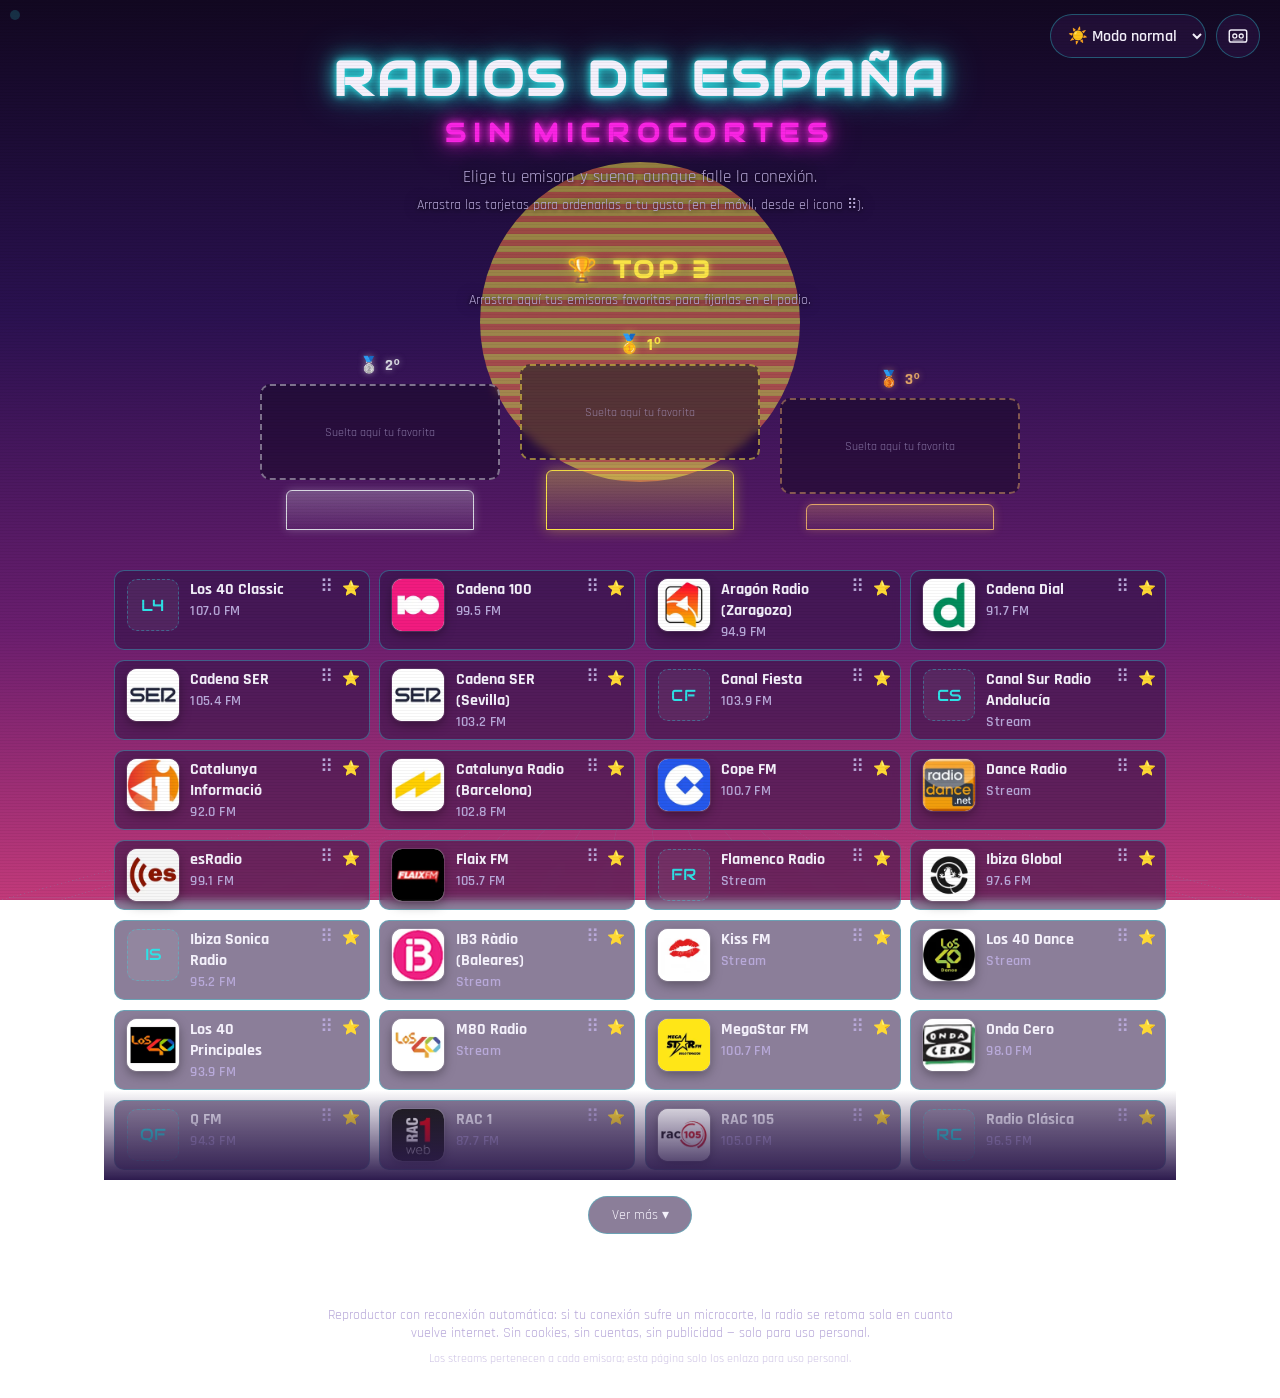
==== commit e4d0d765: "m" ====
--- a/index.html
+++ b/index.html
@@ -39,7 +39,9 @@
       <option value="music">🎸 Music Time</option>
       <option value="buggy">🐞 Buggy Time</option>
     </select>
-    <button type="button" id="compact-toggle" class="compact-toggle" aria-pressed="false">📼 Modo compacto</button>
+    <button type="button" id="compact-toggle" class="compact-toggle" aria-pressed="false" aria-label="Modo compacto (casete)" title="Modo compacto">
+      <svg viewBox="0 0 24 24" width="22" height="22" aria-hidden="true" focusable="false"><rect x="2.5" y="5.5" width="19" height="13" rx="2" fill="none" stroke="currentColor" stroke-width="1.6"/><circle cx="8.5" cy="12" r="2.2" fill="none" stroke="currentColor" stroke-width="1.4"/><circle cx="15.5" cy="12" r="2.2" fill="none" stroke="currentColor" stroke-width="1.4"/><path d="M6 16.5h12" stroke="currentColor" stroke-width="1.2" opacity=".6"/></svg>
+    </button>
     </div>
     <h1 class="title">
       <span class="title-main">RADIOS DE ESPAÑA</span>
@@ -161,7 +163,14 @@
               <div class="vu" aria-hidden="true"><div class="needle" id="cpNeedleL"></div><span class="tag">L</span></div>
               <div class="vents" aria-hidden="true"></div>
               <div class="knob-wrap">
-                <div class="dial" id="cpModeDial" role="slider" tabindex="0" aria-label="Modo de escucha"><div class="ptr"></div></div>
+                <div class="dial-row">
+                  <button class="step" id="cpModePrev" type="button" aria-label="Modo anterior">‹</button>
+                  <div class="dial-wrap" id="cpModeWrap">
+                    <div class="dial" id="cpModeDial" role="slider" tabindex="0" aria-label="Modo de escucha"><div class="ptr"></div></div>
+                    <div class="ring" id="cpModeRing" aria-hidden="true"></div>
+                  </div>
+                  <button class="step" id="cpModeNext" type="button" aria-label="Modo siguiente">›</button>
+                </div>
                 <div class="dial-label">MODO</div>
                 <div class="dial-value" id="cpModeVal"></div>
               </div>
@@ -185,15 +194,22 @@
                 <button class="btn" id="cpPlay" type="button">▶ PLAY</button>
                 <button class="btn" id="cpStop" type="button">■ PARAR</button>
                 <button class="btn" id="cpStyle" type="button">ESTILO</button>
-                <button class="btn" id="cpGlitch" type="button">⚡ MICROCORTE</button>
-              </div>
+                <button class="btn" id="cpModeBtn" type="button">MODO</button>
+              </div>
+              <div class="track-line" id="cpTrack"><span id="cpTrackText"></span></div>
             </div>
 
             <div class="side right">
               <div class="vu" aria-hidden="true"><div class="needle" id="cpNeedleR"></div><span class="tag">R</span></div>
               <div class="bars" id="cpBars" aria-hidden="true"></div>
               <div class="knob-wrap">
-                <div class="dial" id="cpStDial" role="slider" tabindex="0" aria-label="Emisora del grupo activo"><div class="ptr"></div></div>
+                <div class="dial-row">
+                  <button class="step" id="cpStPrev" type="button" aria-label="Emisora anterior">‹</button>
+                  <div class="dial-wrap">
+                    <div class="dial" id="cpStDial" role="slider" tabindex="0" aria-label="Emisora del grupo activo"><div class="ptr"></div></div>
+                  </div>
+                  <button class="step" id="cpStNext" type="button" aria-label="Emisora siguiente">›</button>
+                </div>
                 <div class="dial-label">EMISORA</div>
                 <div class="dial-value" id="cpStVal"></div>
               </div>
@@ -207,6 +223,7 @@
             <div class="screen-head">
               <button class="screen-tab active" data-tab="emisoras" type="button">EMISORAS</button>
               <button class="screen-tab" data-tab="estilos" type="button">ESTILOS</button>
+              <button class="screen-tab" data-tab="modos" type="button">MODOS</button>
             </div>
             <div class="screen-body" id="cpScreenBody"></div>
           </div>
--- a/styles.css
+++ b/styles.css
@@ -306,8 +306,12 @@
 }
 
 .compact-toggle {
+  width: 44px;
   min-height: 44px;
-  padding: 0.4rem 0.9rem;
+  padding: 0;
+  display: inline-flex;
+  align-items: center;
+  justify-content: center;
   border-radius: 999px;
   border: 1px solid var(--card-border);
   background: var(--card-bg);
--- a/compact.css
+++ b/compact.css
@@ -248,7 +248,7 @@
 }
 .compact .label-name {
   font-family: 'Segoe Script', 'Comic Sans MS', 'Bradley Hand', cursive;
-  font-size: clamp(15px, 3.4vw, 24px);
+  font-size: clamp(10px, 1.9vw, 14px);
   color: #1d1a14;
   line-height: 1.1;
   word-break: break-word;
@@ -319,15 +319,15 @@
 .compact .btn {
   font-family: 'Rajdhani', sans-serif;
   font-weight: 700;
-  font-size: 14px;
+  font-size: 12px;
   letter-spacing: .08em;
-  color: var(--ink);
-  padding: 10px 14px;
-  min-width: 44px; min-height: 44px;
-  border-radius: 6px;
-  border: 1px solid #6d675d;
-  background: linear-gradient(#f3efe6, #aaa396);
-  box-shadow: 0 3px 0 #5b564d, 0 4px 8px rgba(0,0,0,.35);
+  color: #3a332a;
+  padding: 6px 10px;
+  min-width: 36px; min-height: 36px;
+  border-radius: 5px;
+  border: 1px solid #9d978b;
+  background: linear-gradient(#ebe7de, #cfcac0);
+  box-shadow: 0 2px 0 #8d877b;
   cursor: pointer;
   transition: transform .06s, box-shadow .06s, background .2s;
 }
@@ -426,6 +426,57 @@
 .compact .deck.off .label { filter: grayscale(.7) brightness(.55); }
 
 /* Pantallas bajas (horizontal en el móvil): todo un poco más compacto */
+/* --- Diales con letras y botones de paso --- */
+.compact .dial-row { display: flex; align-items: center; gap: 4px; }
+.compact .dial-wrap { position: relative; width: 120px; height: 120px; flex: 0 0 auto; }
+.compact .dial-wrap .dial { position: absolute; left: 50%; top: 50%; margin: -52px 0 0 -52px; }
+.compact .ring { position: absolute; inset: 0; pointer-events: none; }
+.compact .ring span {
+  position: absolute;
+  width: 20px; height: 20px;
+  margin: -10px 0 0 -10px;
+  display: flex; align-items: center; justify-content: center;
+  font-family: 'VT323', monospace; font-size: 18px; line-height: 1;
+  color: #3a2d1a;
+  border-radius: 50%;
+  transition: background .15s, color .15s;
+}
+.compact .ring span.on { background: #ffb000; color: #1d1a14; box-shadow: 0 0 6px rgba(255,176,0,.8); }
+
+.compact .step {
+  width: 28px; height: 28px; min-width: 28px; min-height: 28px;
+  padding: 0; border-radius: 50%;
+  border: 1px solid #8d877b;
+  background: linear-gradient(#e6e2d9, #bdb8ad);
+  color: #3a332a;
+  font-family: inherit; font-size: 16px; line-height: 1;
+  cursor: pointer;
+  -webkit-tap-highlight-color: transparent;
+}
+.compact .step:active { transform: translateY(1px); }
+
+/* Línea de la canción: a todo el ancho; si es larga, se desplaza sola */
+.compact .track-line {
+  width: 100%;
+  overflow: hidden;
+  white-space: nowrap;
+  font-family: 'VT323', monospace;
+  font-size: 18px;
+  color: #f1e0b8;
+  background: #0b0a05;
+  border: 1px solid #2b2418;
+  border-radius: 4px;
+  padding: 2px 8px;
+  text-shadow: 0 0 6px rgba(255,176,0,.5);
+  min-height: 26px;
+}
+.compact .track-line span { display: inline-block; }
+.compact .track-line.scroll span { animation: cp-marquee var(--cp-dur, 9s) linear infinite; }
+@keyframes cp-marquee {
+  0%, 15% { transform: translateX(0); }
+  85%, 100% { transform: translateX(var(--cp-shift, 0px)); }
+}
+
 /* Pantallas bajas o vista girada (horizontal): todo un poco más compacto.
    La clase .small la pone compact.js según el tamaño real de la vista. */
 .compact.small .deck { padding: 10px; }
@@ -441,6 +492,11 @@
 .compact.small .toggle { min-height: 28px; padding: 2px 10px; }
 .compact.small .cp-exit { min-height: 26px; padding: 2px 8px; }
 .compact.small .label-sub { font-size: 14px; }
+.compact.small .dial-wrap { width: 96px; height: 96px; }
+.compact.small .dial-wrap .dial { margin: -38px 0 0 -38px; }
+.compact.small .ring span { width: 17px; height: 17px; margin: -8px 0 0 -8px; font-size: 16px; }
+.compact.small .step { width: 24px; height: 24px; min-width: 24px; min-height: 24px; font-size: 14px; }
+.compact.small .track-line { font-size: 16px; min-height: 22px; }
 .compact.small .reel { width: 46px; height: 46px; }
 .compact.small .reel::before,
 .compact.small .reel::after { width: 38px; margin: -3px 0 0 -19px; }
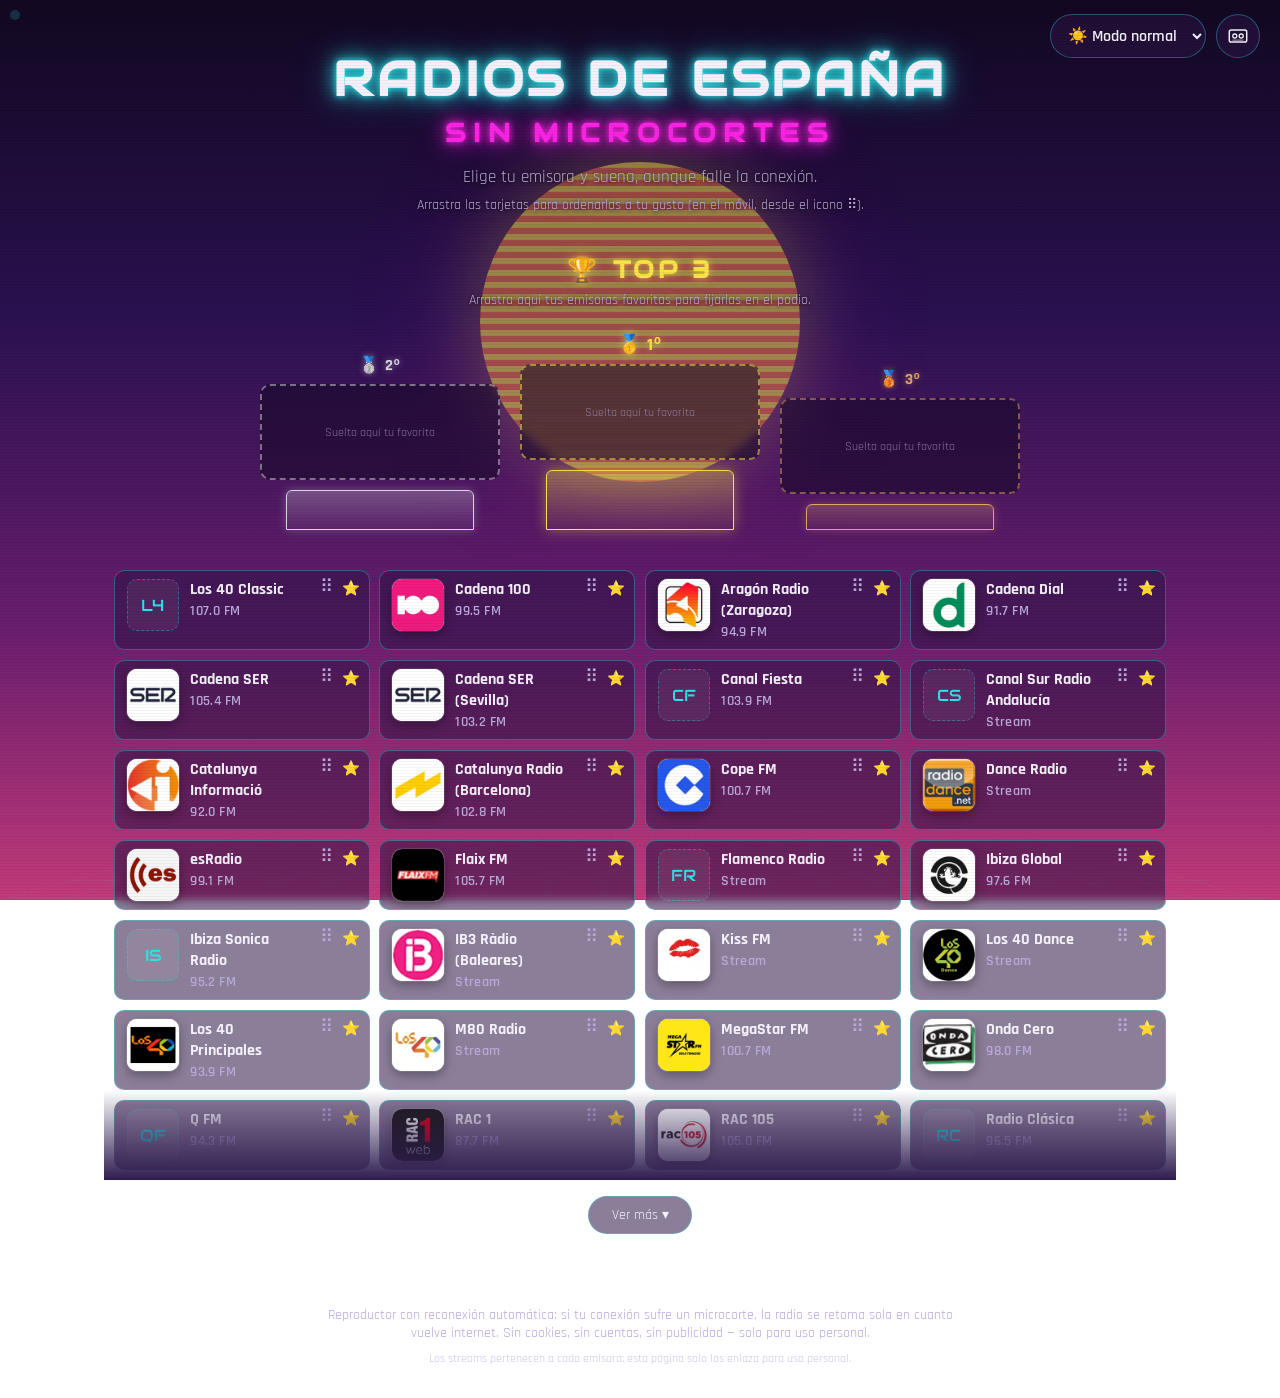
==== commit 03566ba3: "fix errores gordos" ====
--- a/index.html
+++ b/index.html
@@ -8,7 +8,6 @@
   <link rel="preconnect" href="https://fonts.gstatic.com" crossorigin>
   <link href="https://fonts.googleapis.com/css2?family=Audiowide&family=Rajdhani:wght@400;500;600;700&display=swap" rel="stylesheet">
   <link rel="stylesheet" href="styles.css">
-  <link rel="stylesheet" href="compact.css">
   <link rel="manifest" href="manifest.json">
   <meta name="theme-color" content="#1a0b2e" id="theme-color-meta">
   <link rel="icon" href="icons/icon-192.png" type="image/png">
@@ -164,12 +163,10 @@
               <div class="vents" aria-hidden="true"></div>
               <div class="knob-wrap">
                 <div class="dial-row">
-                  <button class="step" id="cpModePrev" type="button" aria-label="Modo anterior">‹</button>
                   <div class="dial-wrap" id="cpModeWrap">
                     <div class="dial" id="cpModeDial" role="slider" tabindex="0" aria-label="Modo de escucha"><div class="ptr"></div></div>
                     <div class="ring" id="cpModeRing" aria-hidden="true"></div>
                   </div>
-                  <button class="step" id="cpModeNext" type="button" aria-label="Modo siguiente">›</button>
                 </div>
                 <div class="dial-label">MODO</div>
                 <div class="dial-value" id="cpModeVal"></div>
@@ -204,11 +201,9 @@
               <div class="bars" id="cpBars" aria-hidden="true"></div>
               <div class="knob-wrap">
                 <div class="dial-row">
-                  <button class="step" id="cpStPrev" type="button" aria-label="Emisora anterior">‹</button>
                   <div class="dial-wrap">
                     <div class="dial" id="cpStDial" role="slider" tabindex="0" aria-label="Emisora del grupo activo"><div class="ptr"></div></div>
                   </div>
-                  <button class="step" id="cpStNext" type="button" aria-label="Emisora siguiente">›</button>
                 </div>
                 <div class="dial-label">EMISORA</div>
                 <div class="dial-value" id="cpStVal"></div>
@@ -233,7 +228,48 @@
   </section>
 
   <script src="app.js" defer></script>
-  <script src="compact.js" defer></script>
+  <script>
+    // El modo compacto (CSS y JS) se descarga solo cuando hace falta: al pulsar
+    // el icono o si estaba abierto la última vez. Así la carga normal es más ligera.
+    (function () {
+      var toggle = document.getElementById('compact-toggle');
+      if (!toggle) { return; }
+      var loading = false;
+
+      function load(done) {
+        if (window.__compactReady) { done(); return; }
+        if (loading) { return; }
+        loading = true;
+        var link = document.createElement('link');
+        link.rel = 'stylesheet';
+        link.href = 'compact.css';
+        document.head.appendChild(link);
+        var s = document.createElement('script');
+        s.src = 'compact.js';
+        s.onload = function () { done(); };
+        // Si no se pudo descargar (sin conexión), el icono vuelve a intentarlo al pulsarlo otra vez
+        s.onerror = function () {
+          loading = false;
+          s.remove();
+          link.remove();
+        };
+        document.body.appendChild(s);
+      }
+
+      toggle.addEventListener('click', function (e) {
+        if (window.__compactReady) { return; }
+        e.stopImmediatePropagation();
+        load(function () { toggle.click(); });
+      }, true);
+
+      // Tras 'load', app.js ya está ejecutado y compact.js puede usar window.radioMicro
+      window.addEventListener('load', function () {
+        try {
+          if (window.localStorage.getItem('radioMicroCompact') === '1') { load(function () {}); }
+        } catch (err) { /* sin almacenamiento */ }
+      });
+    })();
+  </script>
   <script>
     if ('serviceWorker' in navigator) {
       window.addEventListener('load', function () {
--- a/styles.css
+++ b/styles.css
@@ -129,18 +129,14 @@
   background-color: #ff7a45;
   background-blend-mode: normal;
   opacity: 0.55;
+  /* La sombra es fija y solo cambia la opacidad: así el navegador no repinta el resplandor en cada cuadro */
+  box-shadow: 0 0 60px 12px rgba(249, 227, 71, 0.33), 0 0 120px 40px rgba(249, 36, 227, 0.15);
   animation: sun-pulse 9s ease-in-out infinite;
 }
 
 @keyframes sun-pulse {
-  0%, 100% {
-    opacity: 0.3;
-    box-shadow: 0 0 40px 6px rgba(249, 227, 71, 0.22), 0 0 90px 26px rgba(249, 36, 227, 0.1);
-  }
-  50% {
-    opacity: 0.7;
-    box-shadow: 0 0 80px 16px rgba(249, 227, 71, 0.45), 0 0 150px 55px rgba(249, 36, 227, 0.2);
-  }
+  0%, 100% { opacity: 0.3; }
+  50% { opacity: 0.7; }
 }
 
 @media (prefers-reduced-motion: reduce) {
@@ -273,8 +269,8 @@
 }
 
 @keyframes moon-breathe {
-  0%, 100% { box-shadow: 0 0 30px 6px rgba(228, 214, 174, 0.2), 0 0 60px 16px rgba(228, 214, 174, 0.1); }
-  50% { box-shadow: 0 0 45px 12px rgba(228, 214, 174, 0.3), 0 0 85px 24px rgba(228, 214, 174, 0.15); }
+  0%, 100% { opacity: 0.85; }
+  50% { opacity: 1; }
 }
 
 @media (prefers-reduced-motion: reduce) {
@@ -1568,7 +1564,12 @@
   border-radius: 50%;
   background: radial-gradient(circle at 35% 35%, #f4ecd8 0%, #cbb98a 100%);
   opacity: 0.5;
-  animation: moon-breathe 8s ease-in-out infinite;
+  animation: sleep-dim-breathe 8s ease-in-out infinite;
+}
+
+@keyframes sleep-dim-breathe {
+  0%, 100% { opacity: 0.4; }
+  50% { opacity: 0.6; }
 }
 
 .sleep-dim-name {
@@ -1688,6 +1689,29 @@
   .title-sub {
     letter-spacing: 0.18em;
   }
+}
+
+/* Optimización de rendimiento */
+
+/* En pantallas táctiles el desenfoque de las tarjetas y barras es lo más caro al
+   hacer scroll. Sin él se pierde algo de brillo, pero la lista va más fluida. */
+@media (pointer: coarse) {
+  .station-card,
+  .podium-drop,
+  .mini-player,
+  .tracks-panel,
+  .sleep-timer-menu,
+  .toggle-grid-btn {
+    backdrop-filter: none;
+    -webkit-backdrop-filter: none;
+  }
+}
+
+/* Las tarjetas fuera de pantalla no se pintan hasta que se acercan.
+   contain-intrinsic-size reserva un alto aproximado para que la rejilla no salte. */
+.stations-grid > .station-card {
+  content-visibility: auto;
+  contain-intrinsic-size: auto 96px;
 }
 
 /* El atributo hidden debe ganar siempre a los display de estos elementos */
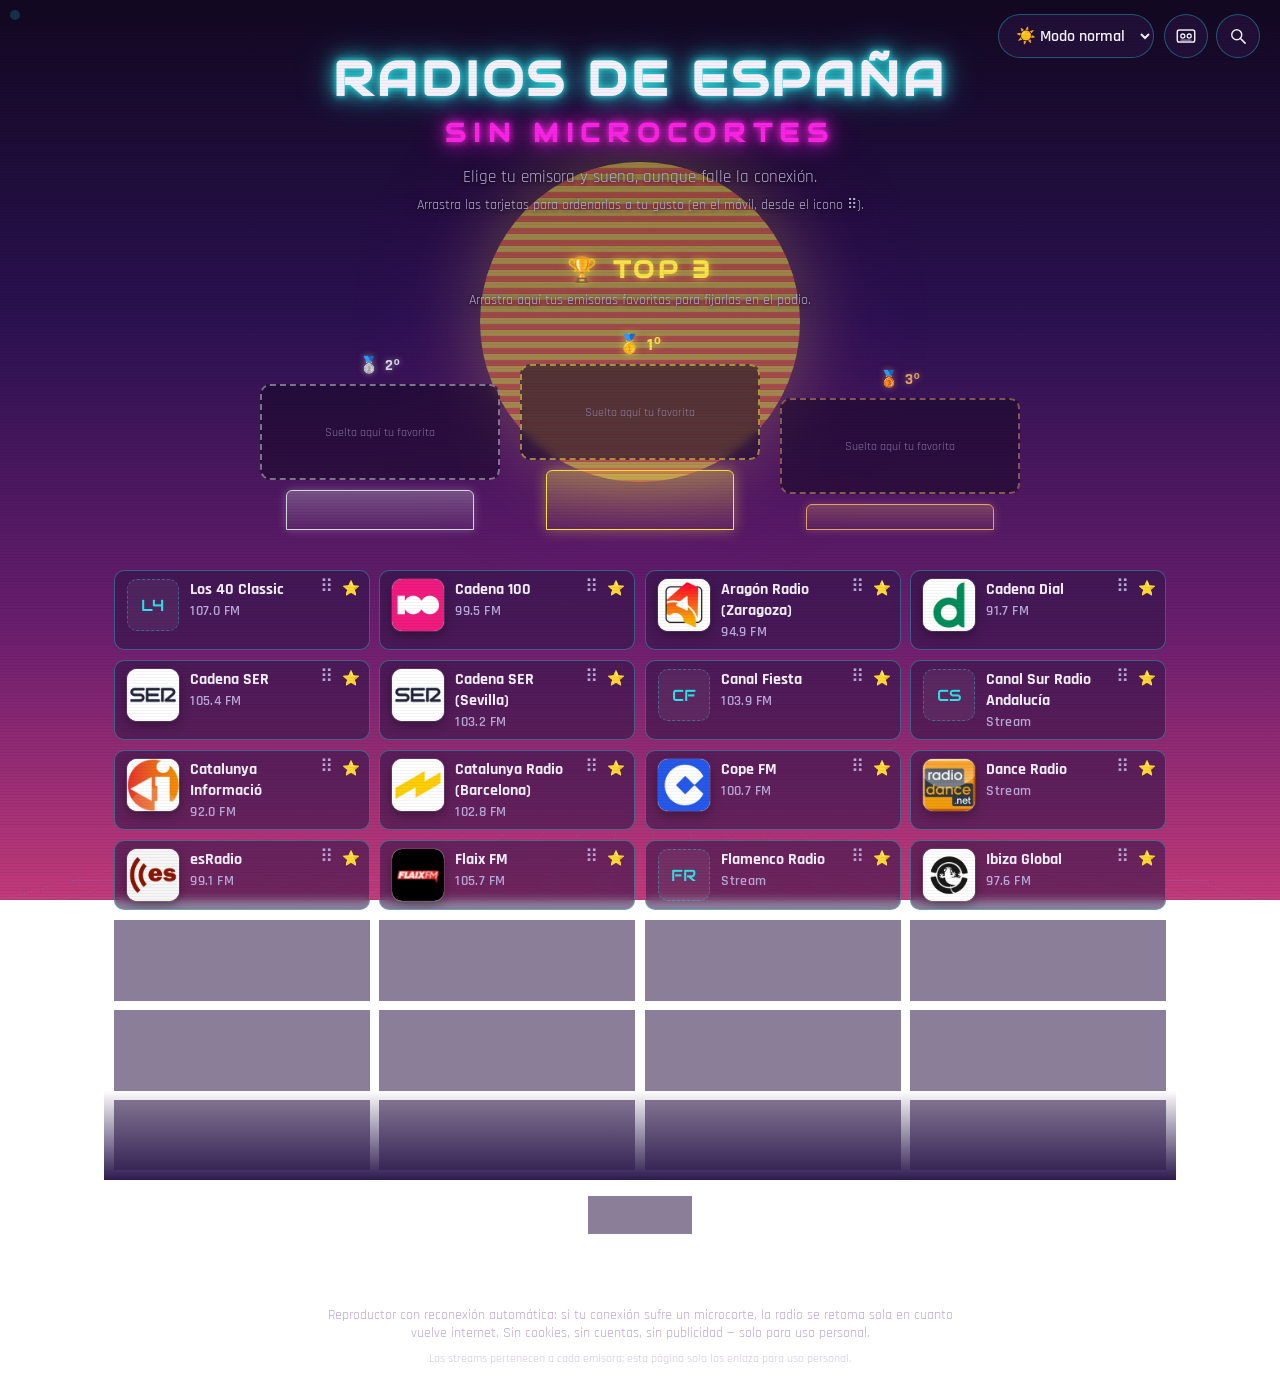
==== commit 062627e2: "fixer the fix" ====
--- a/index.html
+++ b/index.html
@@ -4,9 +4,12 @@
   <meta charset="UTF-8">
   <meta name="viewport" content="width=device-width, initial-scale=1.0, viewport-fit=cover">
   <title>Radios de España Sin Microcortes</title>
-  <link rel="preconnect" href="https://fonts.googleapis.com">
-  <link rel="preconnect" href="https://fonts.gstatic.com" crossorigin>
-  <link href="https://fonts.googleapis.com/css2?family=Audiowide&family=Rajdhani:wght@400;500;600;700&display=swap" rel="stylesheet">
+  <!-- Fuentes propias (fonts/, declaradas en styles.css). Se adelanta la descarga
+       de las cuatro que se usan nada más abrir (unos 60 KB en total). -->
+  <link rel="preload" href="fonts/audiowide-latin.woff2" as="font" type="font/woff2" crossorigin>
+  <link rel="preload" href="fonts/rajdhani-400-latin.woff2" as="font" type="font/woff2" crossorigin>
+  <link rel="preload" href="fonts/rajdhani-600-latin.woff2" as="font" type="font/woff2" crossorigin>
+  <link rel="preload" href="fonts/rajdhani-700-latin.woff2" as="font" type="font/woff2" crossorigin>
   <link rel="stylesheet" href="styles.css">
   <link rel="manifest" href="manifest.json">
   <meta name="theme-color" content="#1a0b2e" id="theme-color-meta">
@@ -38,9 +41,14 @@
       <option value="music">🎸 Music Time</option>
       <option value="buggy">🐞 Buggy Time</option>
     </select>
+    <div class="header-icons">
     <button type="button" id="compact-toggle" class="compact-toggle" aria-pressed="false" aria-label="Modo compacto (casete)" title="Modo compacto">
       <svg viewBox="0 0 24 24" width="22" height="22" aria-hidden="true" focusable="false"><rect x="2.5" y="5.5" width="19" height="13" rx="2" fill="none" stroke="currentColor" stroke-width="1.6"/><circle cx="8.5" cy="12" r="2.2" fill="none" stroke="currentColor" stroke-width="1.4"/><circle cx="15.5" cy="12" r="2.2" fill="none" stroke="currentColor" stroke-width="1.4"/><path d="M6 16.5h12" stroke="currentColor" stroke-width="1.2" opacity=".6"/></svg>
     </button>
+    <button type="button" id="search-toggle" class="compact-toggle search-toggle" aria-haspopup="dialog" aria-label="Buscar emisoras para añadir" title="Buscar emisoras">
+      <svg viewBox="0 0 24 24" width="20" height="20" aria-hidden="true" focusable="false"><circle cx="10.5" cy="10.5" r="6" fill="none" stroke="currentColor" stroke-width="1.7"/><path d="M15 15l5.5 5.5" stroke="currentColor" stroke-width="1.9" stroke-linecap="round"/></svg>
+    </button>
+    </div>
     </div>
     <h1 class="title">
       <span class="title-main">RADIOS DE ESPAÑA</span>
@@ -229,43 +237,51 @@
 
   <script src="app.js" defer></script>
   <script>
-    // El modo compacto (CSS y JS) se descarga solo cuando hace falta: al pulsar
-    // el icono o si estaba abierto la última vez. Así la carga normal es más ligera.
+    // El modo compacto y el buscador (CSS y JS) se descargan solo cuando hacen
+    // falta: al pulsar su icono (el compacto, también si estaba abierto la
+    // última vez). Así la carga normal es más ligera.
     (function () {
-      var toggle = document.getElementById('compact-toggle');
-      if (!toggle) { return; }
-      var loading = false;
-
-      function load(done) {
-        if (window.__compactReady) { done(); return; }
-        if (loading) { return; }
-        loading = true;
-        var link = document.createElement('link');
-        link.rel = 'stylesheet';
-        link.href = 'compact.css';
-        document.head.appendChild(link);
-        var s = document.createElement('script');
-        s.src = 'compact.js';
-        s.onload = function () { done(); };
-        // Si no se pudo descargar (sin conexión), el icono vuelve a intentarlo al pulsarlo otra vez
-        s.onerror = function () {
-          loading = false;
-          s.remove();
-          link.remove();
-        };
-        document.body.appendChild(s);
+      function lazyFeature(toggleId, base, readyFlag) {
+        var toggle = document.getElementById(toggleId);
+        if (!toggle) { return null; }
+        var loading = false;
+
+        function load(done) {
+          if (window[readyFlag]) { done(); return; }
+          if (loading) { return; }
+          loading = true;
+          var link = document.createElement('link');
+          link.rel = 'stylesheet';
+          link.href = base + '.css';
+          document.head.appendChild(link);
+          var s = document.createElement('script');
+          s.src = base + '.js';
+          s.onload = function () { done(); };
+          // Si no se pudo descargar (sin conexión), el icono vuelve a intentarlo al pulsarlo otra vez
+          s.onerror = function () {
+            loading = false;
+            s.remove();
+            link.remove();
+          };
+          document.body.appendChild(s);
+        }
+
+        toggle.addEventListener('click', function (e) {
+          if (window[readyFlag]) { return; }
+          e.stopImmediatePropagation();
+          load(function () { toggle.click(); });
+        }, true);
+
+        return load;
       }
 
-      toggle.addEventListener('click', function (e) {
-        if (window.__compactReady) { return; }
-        e.stopImmediatePropagation();
-        load(function () { toggle.click(); });
-      }, true);
+      var loadCompact = lazyFeature('compact-toggle', 'compact', '__compactReady');
+      lazyFeature('search-toggle', 'buscador', '__searchReady');
 
       // Tras 'load', app.js ya está ejecutado y compact.js puede usar window.radioMicro
       window.addEventListener('load', function () {
         try {
-          if (window.localStorage.getItem('radioMicroCompact') === '1') { load(function () {}); }
+          if (loadCompact && window.localStorage.getItem('radioMicroCompact') === '1') { loadCompact(function () {}); }
         } catch (err) { /* sin almacenamiento */ }
       });
     })();
--- a/styles.css
+++ b/styles.css
@@ -1,3 +1,72 @@
+/* Fuentes guardadas en el propio proyecto (fonts/), sin pedirlas a Google:
+   una conexión menos al abrir y funcionan sin conexión. Licencia SIL Open Font
+   License (Audiowide y Rajdhani). unicode-range hace que el archivo "latin-ext"
+   solo se descargue si un texto usa esas letras (p. ej. ł, ő, ş). */
+@font-face {
+  font-family: 'Audiowide';
+  font-style: normal;
+  font-weight: 400;
+  font-display: swap;
+  src: url(fonts/audiowide-latin.woff2) format('woff2');
+  unicode-range: U+0000-00FF, U+0131, U+0152-0153, U+02BB-02BC, U+02C6, U+02DA, U+02DC, U+0304, U+0308, U+0329, U+2000-206F, U+20AC, U+2122, U+2191, U+2193, U+2212, U+2215, U+FEFF, U+FFFD;
+}
+@font-face {
+  font-family: 'Audiowide';
+  font-style: normal;
+  font-weight: 400;
+  font-display: swap;
+  src: url(fonts/audiowide-latin-ext.woff2) format('woff2');
+  unicode-range: U+0100-02BA, U+02BD-02C5, U+02C7-02CC, U+02CE-02D7, U+02DD-02FF, U+0304, U+0308, U+0329, U+1D00-1DBF, U+1E00-1E9F, U+1EF2-1EFF, U+2020, U+20A0-20AB, U+20AD-20C4, U+2113, U+2C60-2C7F, U+A720-A7FF;
+}
+@font-face {
+  font-family: 'Rajdhani';
+  font-style: normal;
+  font-weight: 400;
+  font-display: swap;
+  src: url(fonts/rajdhani-400-latin.woff2) format('woff2');
+  unicode-range: U+0000-00FF, U+0131, U+0152-0153, U+02BB-02BC, U+02C6, U+02DA, U+02DC, U+0304, U+0308, U+0329, U+2000-206F, U+20AC, U+2122, U+2191, U+2193, U+2212, U+2215, U+FEFF, U+FFFD;
+}
+@font-face {
+  font-family: 'Rajdhani';
+  font-style: normal;
+  font-weight: 400;
+  font-display: swap;
+  src: url(fonts/rajdhani-400-latin-ext.woff2) format('woff2');
+  unicode-range: U+0100-02BA, U+02BD-02C5, U+02C7-02CC, U+02CE-02D7, U+02DD-02FF, U+0304, U+0308, U+0329, U+1D00-1DBF, U+1E00-1E9F, U+1EF2-1EFF, U+2020, U+20A0-20AB, U+20AD-20C4, U+2113, U+2C60-2C7F, U+A720-A7FF;
+}
+@font-face {
+  font-family: 'Rajdhani';
+  font-style: normal;
+  font-weight: 600;
+  font-display: swap;
+  src: url(fonts/rajdhani-600-latin.woff2) format('woff2');
+  unicode-range: U+0000-00FF, U+0131, U+0152-0153, U+02BB-02BC, U+02C6, U+02DA, U+02DC, U+0304, U+0308, U+0329, U+2000-206F, U+20AC, U+2122, U+2191, U+2193, U+2212, U+2215, U+FEFF, U+FFFD;
+}
+@font-face {
+  font-family: 'Rajdhani';
+  font-style: normal;
+  font-weight: 600;
+  font-display: swap;
+  src: url(fonts/rajdhani-600-latin-ext.woff2) format('woff2');
+  unicode-range: U+0100-02BA, U+02BD-02C5, U+02C7-02CC, U+02CE-02D7, U+02DD-02FF, U+0304, U+0308, U+0329, U+1D00-1DBF, U+1E00-1E9F, U+1EF2-1EFF, U+2020, U+20A0-20AB, U+20AD-20C4, U+2113, U+2C60-2C7F, U+A720-A7FF;
+}
+@font-face {
+  font-family: 'Rajdhani';
+  font-style: normal;
+  font-weight: 700;
+  font-display: swap;
+  src: url(fonts/rajdhani-700-latin.woff2) format('woff2');
+  unicode-range: U+0000-00FF, U+0131, U+0152-0153, U+02BB-02BC, U+02C6, U+02DA, U+02DC, U+0304, U+0308, U+0329, U+2000-206F, U+20AC, U+2122, U+2191, U+2193, U+2212, U+2215, U+FEFF, U+FFFD;
+}
+@font-face {
+  font-family: 'Rajdhani';
+  font-style: normal;
+  font-weight: 700;
+  font-display: swap;
+  src: url(fonts/rajdhani-700-latin-ext.woff2) format('woff2');
+  unicode-range: U+0100-02BA, U+02BD-02C5, U+02C7-02CC, U+02CE-02D7, U+02DD-02FF, U+0304, U+0308, U+0329, U+1D00-1DBF, U+1E00-1E9F, U+1EF2-1EFF, U+2020, U+20A0-20AB, U+20AD-20C4, U+2113, U+2C60-2C7F, U+A720-A7FF;
+}
+
 :root {
   --neon-cyan: #2de2e6;
   --neon-magenta: #f924e3;
@@ -301,6 +370,13 @@
   margin: 0 auto 1.1rem;
 }
 
+/* Iconos del casete y de la lupa, uno al lado del otro */
+.header-icons {
+  display: flex;
+  align-items: center;
+  gap: 0.5rem;
+}
+
 .compact-toggle {
   width: 44px;
   min-height: 44px;
@@ -613,6 +689,19 @@
   background: rgba(111, 127, 214, 0.18);
 }
 
+/* "Para ti": la temática de las emisoras añadidas desde el buscador */
+.sleep-chip--added {
+  color: var(--neon-yellow);
+  border-color: rgba(249, 227, 71, 0.45);
+}
+
+.sleep-chip--added.is-active {
+  border-color: var(--neon-yellow);
+  color: var(--neon-yellow);
+  background: rgba(249, 227, 71, 0.14);
+  box-shadow: 0 0 10px rgba(249, 227, 71, 0.3);
+}
+
 /* --- Grid de emisoras --- */
 
 main {
@@ -874,6 +963,47 @@
 
 .station-logo[hidden] {
   display: none;
+}
+
+/* Emisoras añadidas desde el buscador: iniciales en amarillo neón con borde
+   continuo, para que no se confundan con las de la web. */
+.station-logo.is-initials.is-added {
+  background: rgba(249, 227, 71, 0.12);
+  border: 1px solid var(--neon-yellow);
+  box-shadow: 0 0 10px rgba(249, 227, 71, 0.35), inset 0 0 8px rgba(249, 227, 71, 0.15);
+  color: var(--neon-yellow);
+  text-shadow: 0 0 6px rgba(249, 227, 71, 0.6);
+}
+
+.station-added-tag {
+  width: fit-content;
+  font-size: 0.72rem;
+  font-weight: 700;
+  letter-spacing: 0.04em;
+  text-transform: uppercase;
+  color: var(--neon-yellow);
+  cursor: help;
+}
+
+.mini-player.is-added .mini-player-status {
+  color: var(--neon-yellow);
+}
+
+/* Destello al llevar la vista a una emisora recién añadida */
+.station-card.is-flash {
+  animation: added-flash 0.8s ease-in-out 3;
+}
+
+@keyframes added-flash {
+  0%, 100% { box-shadow: none; }
+  50% { box-shadow: 0 0 0 2px var(--neon-yellow), 0 0 22px rgba(249, 227, 71, 0.55); }
+}
+
+@media (prefers-reduced-motion: reduce) {
+  .station-card.is-flash {
+    animation: none;
+    outline: 2px solid var(--neon-yellow);
+  }
 }
 
 .card-content {
